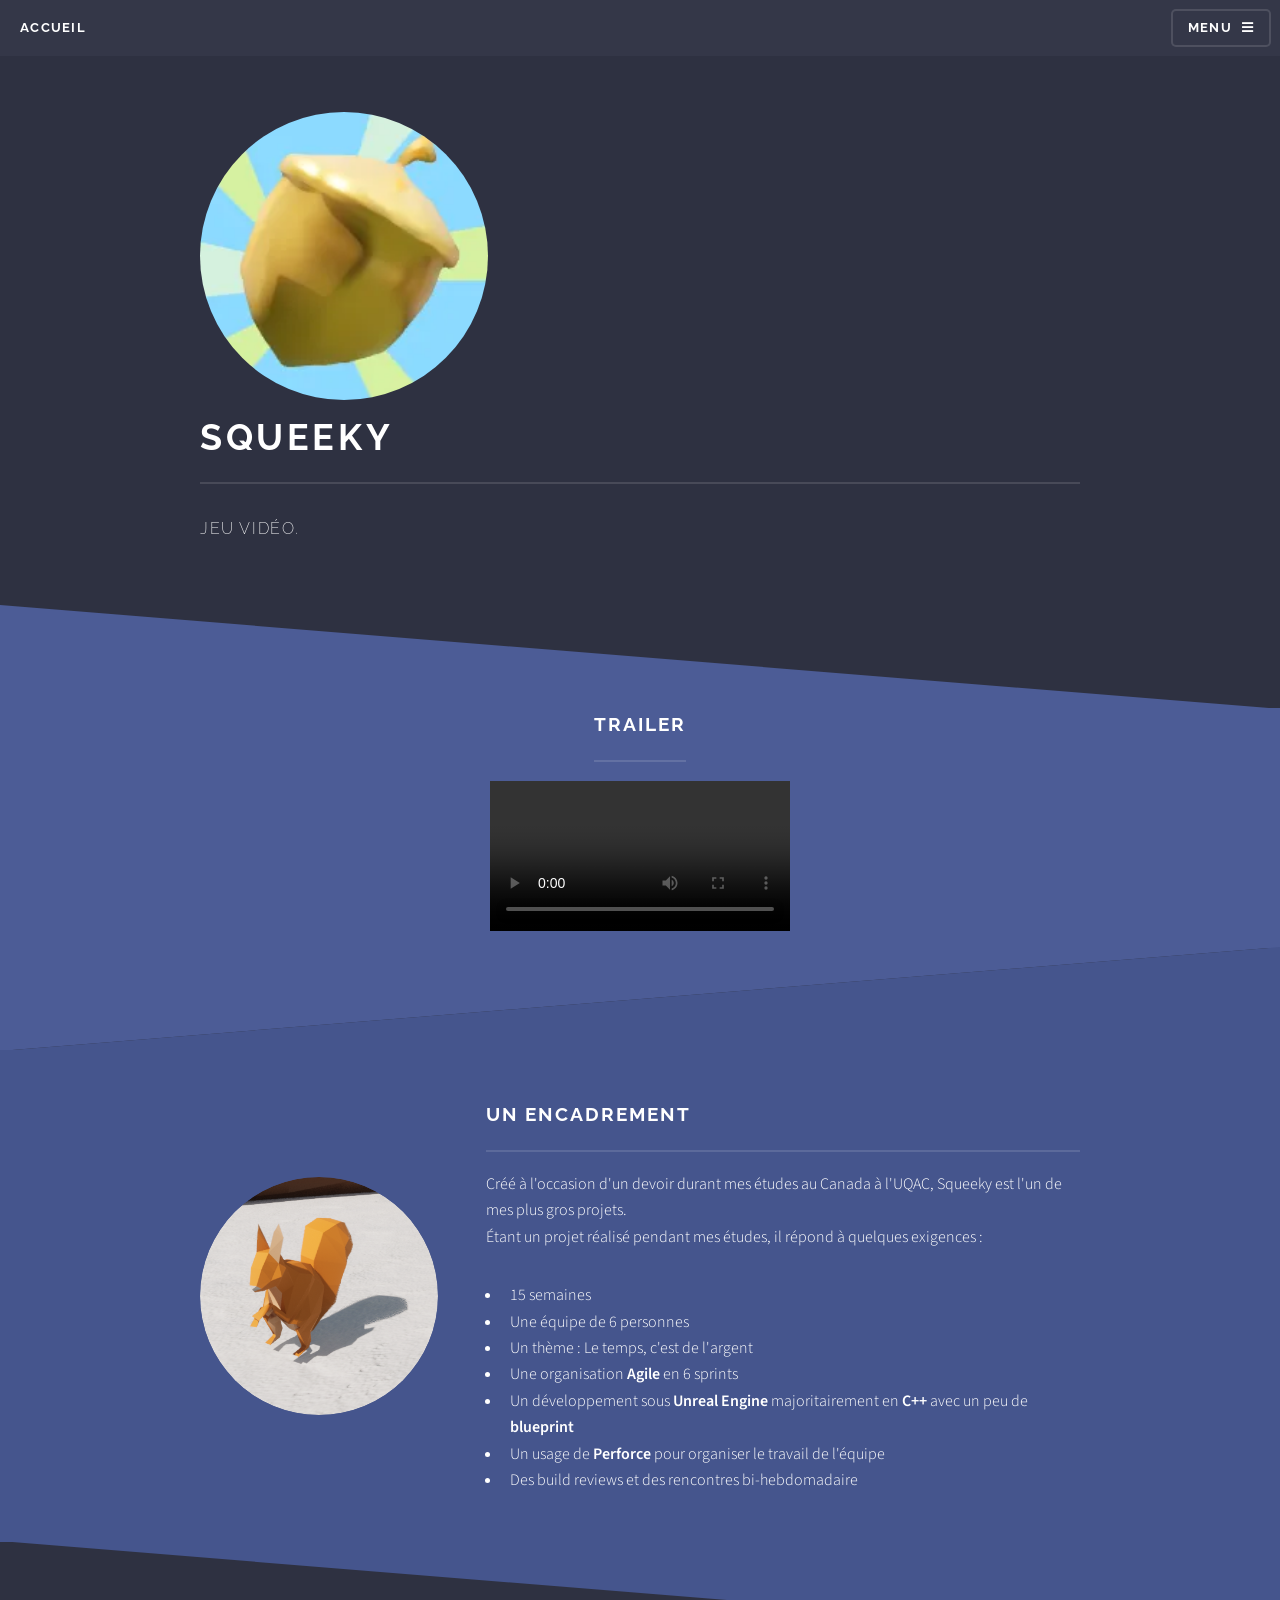
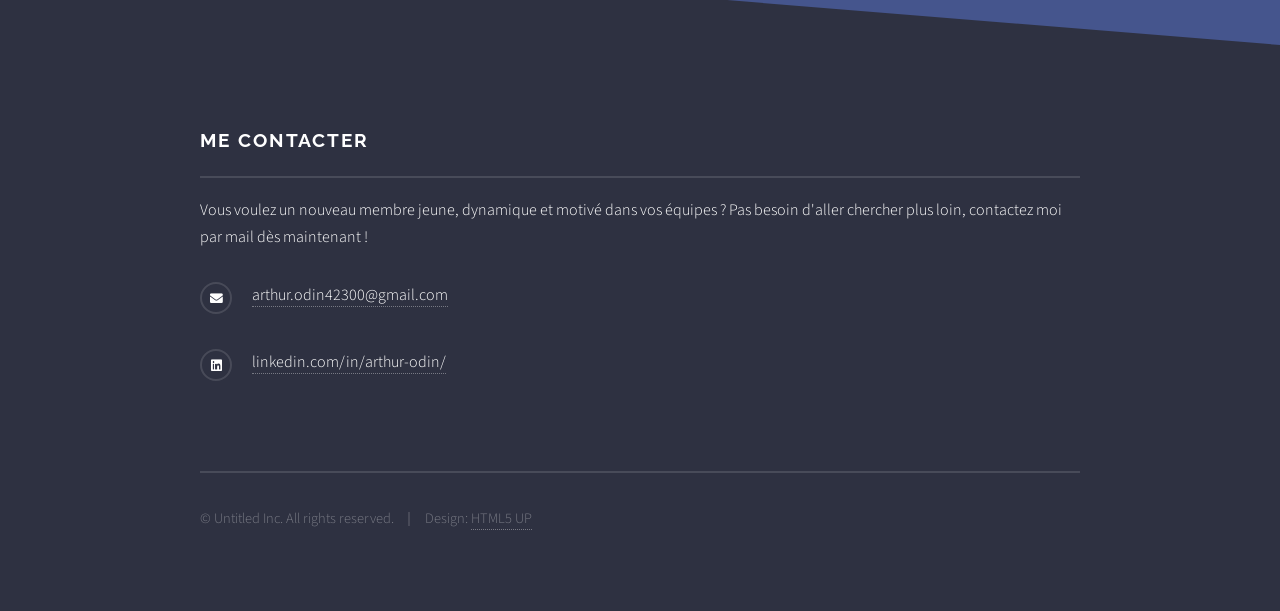
==== app/squeeky.html @ 8e223ec7 "Base commit Base commit with possible quick fix commit comming to fix link and/or images" ====
<!DOCTYPE HTML>
<!--
	Solid State by HTML5 UP
	html5up.net | @ajlkn
	Free for personal and commercial use under the CCA 3.0 license (html5up.net/license)
-->
<html>
	<head>
		<title>Squeeky</title>
		<meta charset="utf-8" />
		<meta name="viewport" content="width=device-width, initial-scale=1, user-scalable=no" />
		<link rel="stylesheet" href="../assets/css/main.css" />
		<noscript><link rel="stylesheet" href="../assets/css/noscript.css" /></noscript>
	</head>
	<body class="is-preload">

		<!-- Page Wrapper -->
			<div id="page-wrapper">

				<!-- Header -->
					<header id="header">
						<h1><a href="../index.html">Accueil</a></h1>
						<nav>
							<a href="#menu">Menu</a>
						</nav>
					</header>

				<!-- Menu -->
					<nav id="menu">
						<div class="inner">
							<h2>Menu</h2>
							<ul class="links">
								<li><a href="../index.html">Accueil</a></li>
								<li><a href="demande.html">Gestion DB</a></li>
								<li><a href="fractions.html">Fractions</a></li>
								<li><a href="wannaCry.html">Wanna Cry</a></li>
								<li><a href="develter.html">Develter innovation</a></li>
							</ul>
							<a href="#" class="close">Close</a>
						</div>
					</nav>

				<!-- Banner -->
					<section id="banner">
						<div class="inner">
							<a class="image"><img src="../images/SqueekyAcorn.webp" alt="" class="image round"/></a>
							<h2>Squeeky</h2>
							<p>Jeu vidéo.

							</p>
						</div>
					</section>

				<!-- Wrapper -->
					<section id="wrapper">

						<!-- One -->
							<section id="one" class="wrapper spotlight style1 alt">
								<div style="display: flex; justify-content: center; align-items: center;">
									<h2 class="major">Trailer</h2>
								</div>
								<div style="display: flex; justify-content: center; align-items: center; padding-bottom: 1em">
									<video controls style="max-width: 1920px; padding: 0 10%">
										<source src="../images/trailerSqueeky.mp4" type="video/mp4" />
									</video>
								</div>
							</section>

						<!-- Two -->
							<section id="two" class="wrapper spotlight style2">
								<div class="inner">
									<a class="image"><img src="../images/Squeeky.png" alt="" /></a>
									<div class="content">
										<h2 class="major">Un encadrement</h2>
										<p>Créé à l'occasion d'un devoir durant mes études au Canada à l'UQAC, Squeeky est l'un de mes plus gros projets.<br/>
										Étant un projet réalisé pendant mes études, il répond à quelques exigences :</p>
										<ul>
											<li>15 semaines</li>
											<li>Une équipe de 6 personnes</li>
											<li>Un thème : Le temps, c'est de l'argent</li>
											<li>Une organisation <b>Agile</b> en 6 sprints</li>
											<li>Un développement sous <b>Unreal Engine</b> majoritairement en <b>C++</b> avec un peu de <b>blueprint</b></li>
											<li>Un usage de <b>Perforce</b> pour organiser le travail de l'équipe</li>
											<li>Des build reviews et des rencontres bi-hebdomadaire</li>
										</ul>
										<!--<a href="#" class="special">En savoir plus</a>-->
									</div>
								</div>
							</section>
					</section>

				<!-- Footer -->
					<section id="footer">
						<div class="inner">
							<h2 class="major">Me contacter</h2>
							<p>Vous voulez un nouveau membre jeune, dynamique et motivé dans vos équipes ? Pas besoin d'aller chercher plus loin, contactez moi par mail dès maintenant !</p>
							<ul class="contact">
								<li class="icon solid fa-envelope"><a href="mailto:arthur.odin42300@gmail.com">arthur.odin42300@gmail.com</a></li>
								<li class="icon brands fa-linkedin"><a href="https://www.linkedin.com/in/arthur-odin/">linkedin.com/in/arthur-odin/</a></li>
							</ul>
							<ul class="copyright">
								<li>&copy; Untitled Inc. All rights reserved.</li><li>Design: <a href="http://html5up.net">HTML5 UP</a></li>
							</ul>
						</div>
					</section>
			</div>

		<!-- Scripts -->
			<script src="../assets/js/jquery.min.js"></script>
			<script src="../assets/js/jquery.scrollex.min.js"></script>
			<script src="../assets/js/browser.min.js"></script>
			<script src="../assets/js/breakpoints.min.js"></script>
			<script src="../assets/js/util.js"></script>
			<script src="../assets/js/main.js"></script>

	</body>
</html>
---- assets/css/main.css ----
@import url(fontawesome-all.min.css);
@import url("https://fonts.googleapis.com/css?family=Raleway:200,700|Source+Sans+Pro:300,600,300italic,600italic");

/*
	Solid State by HTML5 UP
	html5up.net | @ajlkn
	Free for personal and commercial use under the CCA 3.0 license (html5up.net/license)
*/

html, body, div, span, applet, object,
iframe, h1, h2, h3, h4, h5, h6, p, blockquote,
pre, a, abbr, acronym, address, big, cite,
code, del, dfn, em, img, ins, kbd, q, s, samp,
small, strike, strong, sub, sup, tt, var, b,
u, i, center, dl, dt, dd, ol, ul, li, fieldset,
form, label, legend, table, caption, tbody,
tfoot, thead, tr, th, td, article, aside,
canvas, details, embed, figure, figcaption,
footer, header, hgroup, menu, nav, output, ruby,
section, summary, time, mark, audio, video {
	margin: 0;
	padding: 0;
	border: 0;
	font-size: 100%;
	font: inherit;
	vertical-align: baseline;}

article, aside, details, figcaption, figure,
footer, header, hgroup, menu, nav, section {
	display: block;}

body {
	line-height: 1;
}

ol, ul {
	list-style: none;
}

blockquote, q {
	quotes: none;
}

	blockquote:before, blockquote:after, q:before, q:after {
		content: '';
		content: none;
	}

table {
	border-collapse: collapse;
	border-spacing: 0;
}

body {
	-webkit-text-size-adjust: none;
}

mark {
	background-color: transparent;
	color: inherit;
}

input::-moz-focus-inner {
	border: 0;
	padding: 0;
}

input, select, textarea {
	-moz-appearance: none;
	-webkit-appearance: none;
	-ms-appearance: none;
	appearance: none;
}

/* Basic */

	@-ms-viewport {
		width: device-width;
	}

	body {
		-ms-overflow-style: scrollbar;
	}

	@media screen and (max-width: 480px) {

		html, body {
			min-width: 320px;
		}

	}

	html {
		box-sizing: border-box;
	}

	*, *:before, *:after {
		box-sizing: inherit;
	}

	body {
		background-color: #2e3141;
		background-image: linear-gradient(to top, rgba(46, 49, 65, 0.8), rgba(46, 49, 65, 0.8)), url("../../images/bg.jpg");
		background-size: auto,
 cover;
		background-attachment: fixed,
 fixed;
		background-position: center,
 center;
	}

		body.is-preload *, body.is-preload *:before, body.is-preload *:after {
			-moz-animation: none !important;
			-webkit-animation: none !important;
			-ms-animation: none !important;
			animation: none !important;
			-moz-transition: none !important;
			-webkit-transition: none !important;
			-ms-transition: none !important;
			transition: none !important;
		}

/* Type */

	body, input, select, textarea {
		color: #ffffff;
		font-family: "Source Sans Pro", Helvetica, sans-serif;
		font-size: 16.5pt;
		font-weight: 300;
		line-height: 1.65;
	}

		@media screen and (max-width: 1680px) {

			body, input, select, textarea {
				font-size: 13pt;
			}

		}

		@media screen and (max-width: 1280px) {

			body, input, select, textarea {
				font-size: 12pt;
			}

		}

		@media screen and (max-width: 980px) {

			body, input, select, textarea {
				font-size: 12pt;
			}

		}

		@media screen and (max-width: 736px) {

			body, input, select, textarea {
				font-size: 12pt;
			}

		}

		@media screen and (max-width: 480px) {

			body, input, select, textarea {
				font-size: 12pt;
			}

		}

	a {
		-moz-transition: color 0.2s ease-in-out, border-bottom-color 0.2s ease-in-out;
		-webkit-transition: color 0.2s ease-in-out, border-bottom-color 0.2s ease-in-out;
		-ms-transition: color 0.2s ease-in-out, border-bottom-color 0.2s ease-in-out;
		transition: color 0.2s ease-in-out, border-bottom-color 0.2s ease-in-out;
		border-bottom: dotted 1px rgba(255, 255, 255, 0.35);
		color: #ffffff;
		text-decoration: none;
	}

		a:hover {
			border-bottom-color: transparent;
			color: #ffffff !important;
		}

		a.special:not(.button) {
			text-decoration: none;
			border-bottom: 0;
			display: block;
			font-family: Raleway, Helvetica, sans-serif;
			font-size: 0.8em;
			font-weight: 700;
			letter-spacing: 0.1em;
			margin: 0 0 2em 0;
			text-transform: uppercase;
		}

			a.special:not(.button):before {
				-moz-osx-font-smoothing: grayscale;
				-webkit-font-smoothing: antialiased;
				display: inline-block;
				font-style: normal;
				font-variant: normal;
				text-rendering: auto;
				line-height: 1;
				text-transform: none !important;
				font-family: 'Font Awesome 5 Free';
				font-weight: 900;
			}

			a.special:not(.button):before {
				-moz-transition: background-color 0.2s ease-in-out;
				-webkit-transition: background-color 0.2s ease-in-out;
				-ms-transition: background-color 0.2s ease-in-out;
				transition: background-color 0.2s ease-in-out;
				border-radius: 100%;
				border: solid 2px rgba(255, 255, 255, 0.125);
				content: '\f105';
				display: inline-block;
				font-size: 1.25em;
				height: 2em;
				line-height: 1.75em;
				margin-right: 0.85em;
				text-align: center;
				text-indent: 0.15em;
				vertical-align: middle;
				width: 2em;
			}

			a.special:not(.button):hover:before {
				background-color: rgba(255, 255, 255, 0.025);
			}

			a.special:not(.button):active:before {
				background-color: rgba(255, 255, 255, 0.075);
			}

	strong, b {
		color: #ffffff;
		font-weight: 600;
	}

	em, i {
		font-style: italic;
	}

	p {
		margin: 0 0 2em 0;
	}

	h1, h2, h3, h4, h5, h6 {
		color: #ffffff;
		font-family: Raleway, Helvetica, sans-serif;
		font-weight: 700;
		letter-spacing: 0.1em;
		margin: 0 0 1em 0;
		text-transform: uppercase;
	}

		h1 a, h2 a, h3 a, h4 a, h5 a, h6 a {
			color: inherit;
			text-decoration: none;
			border-bottom: 0;
		}

		h1 span, h2 span, h3 span, h4 span, h5 span, h6 span {
			font-weight: 200;
		}

		h1.major, h2.major, h3.major, h4.major, h5.major, h6.major {
			padding-bottom: 1em;
			border-bottom: solid 2px rgba(255, 255, 255, 0.125);
		}

	h2 {
		font-size: 1.2em;
	}

	h3 {
		font-size: 0.9em;
	}

	h4 {
		font-size: 0.7em;
	}

	h5 {
		font-size: 0.7em;
	}

	h6 {
		font-size: 0.7em;
	}

	@media screen and (max-width: 736px) {

		h2 {
			font-size: 1em;
		}

		h3 {
			font-size: 0.8em;
		}

	}

	sub {
		font-size: 0.8em;
		position: relative;
		top: 0.5em;
	}

	sup {
		font-size: 0.8em;
		position: relative;
		top: -0.5em;
	}

	blockquote {
		border-left: solid 4px rgba(255, 255, 255, 0.125);
		font-style: italic;
		margin: 0 0 2em 0;
		padding: 0.5em 0 0.5em 2em;
	}

	code {
		background: rgba(255, 255, 255, 0.025);
		border-radius: 5px;
		border: solid 2px rgba(255, 255, 255, 0.125);
		font-family: "Courier New", monospace;
		font-size: 0.9em;
		margin: 0 0.25em;
		padding: 0.25em 0.65em;
	}

	pre {
		-webkit-overflow-scrolling: touch;
		font-family: "Courier New", monospace;
		font-size: 0.9em;
		margin: 0 0 2em 0;
	}

		pre code {
			display: block;
			line-height: 1.75em;
			padding: 1em 1.5em;
			overflow-x: auto;
		}

	hr {
		border: 0;
		border-bottom: solid 2px rgba(255, 255, 255, 0.125);
		margin: 2.5em 0;
	}

		hr.major {
			margin: 4em 0;
		}

	.align-left {
		text-align: left;
	}

	.align-center {
		text-align: center;
	}

	.align-right {
		text-align: right;
	}

/* Row */

	.row {
		display: flex;
		flex-wrap: wrap;
		box-sizing: border-box;
		align-items: stretch;
	}

		.row > * {
			box-sizing: border-box;
		}

		.row.gtr-uniform > * > :last-child {
			margin-bottom: 0;
		}

		.row.aln-left {
			justify-content: flex-start;
		}

		.row.aln-center {
			justify-content: center;
		}

		.row.aln-right {
			justify-content: flex-end;
		}

		.row.aln-top {
			align-items: flex-start;
		}

		.row.aln-middle {
			align-items: center;
		}

		.row.aln-bottom {
			align-items: flex-end;
		}

		.row > .imp {
			order: -1;
		}

		.row > .col-1 {
			width: 8.33333%;
		}

		.row > .off-1 {
			margin-left: 8.33333%;
		}

		.row > .col-2 {
			width: 16.66667%;
		}

		.row > .off-2 {
			margin-left: 16.66667%;
		}

		.row > .col-3 {
			width: 25%;
		}

		.row > .off-3 {
			margin-left: 25%;
		}

		.row > .col-4 {
			width: 33.33333%;
		}

		.row > .off-4 {
			margin-left: 33.33333%;
		}

		.row > .col-5 {
			width: 41.66667%;
		}

		.row > .off-5 {
			margin-left: 41.66667%;
		}

		.row > .col-6 {
			width: 50%;
		}

		.row > .off-6 {
			margin-left: 50%;
		}

		.row > .col-7 {
			width: 58.33333%;
		}

		.row > .off-7 {
			margin-left: 58.33333%;
		}

		.row > .col-8 {
			width: 66.66667%;
		}

		.row > .off-8 {
			margin-left: 66.66667%;
		}

		.row > .col-9 {
			width: 75%;
		}

		.row > .off-9 {
			margin-left: 75%;
		}

		.row > .col-10 {
			width: 83.33333%;
		}

		.row > .off-10 {
			margin-left: 83.33333%;
		}

		.row > .col-11 {
			width: 91.66667%;
		}

		.row > .off-11 {
			margin-left: 91.66667%;
		}

		.row > .col-12 {
			width: 100%;
		}

		.row > .off-12 {
			margin-left: 100%;
		}

		.row.gtr-0 {
			margin-top: 0;
			margin-left: 0em;
		}

			.row.gtr-0 > * {
				padding: 0 0 0 0em;
			}

			.row.gtr-0.gtr-uniform {
				margin-top: 0em;
			}

				.row.gtr-0.gtr-uniform > * {
					padding-top: 0em;
				}

		.row.gtr-25 {
			margin-top: 0;
			margin-left: -0.4375em;
		}

			.row.gtr-25 > * {
				padding: 0 0 0 0.4375em;
			}

			.row.gtr-25.gtr-uniform {
				margin-top: -0.4375em;
			}

				.row.gtr-25.gtr-uniform > * {
					padding-top: 0.4375em;
				}

		.row.gtr-50 {
			margin-top: 0;
			margin-left: -0.875em;
		}

			.row.gtr-50 > * {
				padding: 0 0 0 0.875em;
			}

			.row.gtr-50.gtr-uniform {
				margin-top: -0.875em;
			}

				.row.gtr-50.gtr-uniform > * {
					padding-top: 0.875em;
				}

		.row {
			margin-top: 0;
			margin-left: -1.75em;
		}

			.row > * {
				padding: 0 0 0 1.75em;
			}

			.row.gtr-uniform {
				margin-top: -1.75em;
			}

				.row.gtr-uniform > * {
					padding-top: 1.75em;
				}

		.row.gtr-150 {
			margin-top: 0;
			margin-left: -2.625em;
		}

			.row.gtr-150 > * {
				padding: 0 0 0 2.625em;
			}

			.row.gtr-150.gtr-uniform {
				margin-top: -2.625em;
			}

				.row.gtr-150.gtr-uniform > * {
					padding-top: 2.625em;
				}

		.row.gtr-200 {
			margin-top: 0;
			margin-left: -3.5em;
		}

			.row.gtr-200 > * {
				padding: 0 0 0 3.5em;
			}

			.row.gtr-200.gtr-uniform {
				margin-top: -3.5em;
			}

				.row.gtr-200.gtr-uniform > * {
					padding-top: 3.5em;
				}

		@media screen and (max-width: 1680px) {

			.row {
				display: flex;
				flex-wrap: wrap;
				box-sizing: border-box;
				align-items: stretch;
			}

				.row > * {
					box-sizing: border-box;
				}

				.row.gtr-uniform > * > :last-child {
					margin-bottom: 0;
				}

				.row.aln-left {
					justify-content: flex-start;
				}

				.row.aln-center {
					justify-content: center;
				}

				.row.aln-right {
					justify-content: flex-end;
				}

				.row.aln-top {
					align-items: flex-start;
				}

				.row.aln-middle {
					align-items: center;
				}

				.row.aln-bottom {
					align-items: flex-end;
				}

				.row > .imp-xlarge {
					order: -1;
				}

				.row > .col-1-xlarge {
					width: 8.33333%;
				}

				.row > .off-1-xlarge {
					margin-left: 8.33333%;
				}

				.row > .col-2-xlarge {
					width: 16.66667%;
				}

				.row > .off-2-xlarge {
					margin-left: 16.66667%;
				}

				.row > .col-3-xlarge {
					width: 25%;
				}

				.row > .off-3-xlarge {
					margin-left: 25%;
				}

				.row > .col-4-xlarge {
					width: 33.33333%;
				}

				.row > .off-4-xlarge {
					margin-left: 33.33333%;
				}

				.row > .col-5-xlarge {
					width: 41.66667%;
				}

				.row > .off-5-xlarge {
					margin-left: 41.66667%;
				}

				.row > .col-6-xlarge {
					width: 50%;
				}

				.row > .off-6-xlarge {
					margin-left: 50%;
				}

				.row > .col-7-xlarge {
					width: 58.33333%;
				}

				.row > .off-7-xlarge {
					margin-left: 58.33333%;
				}

				.row > .col-8-xlarge {
					width: 66.66667%;
				}

				.row > .off-8-xlarge {
					margin-left: 66.66667%;
				}

				.row > .col-9-xlarge {
					width: 75%;
				}

				.row > .off-9-xlarge {
					margin-left: 75%;
				}

				.row > .col-10-xlarge {
					width: 83.33333%;
				}

				.row > .off-10-xlarge {
					margin-left: 83.33333%;
				}

				.row > .col-11-xlarge {
					width: 91.66667%;
				}

				.row > .off-11-xlarge {
					margin-left: 91.66667%;
				}

				.row > .col-12-xlarge {
					width: 100%;
				}

				.row > .off-12-xlarge {
					margin-left: 100%;
				}

				.row.gtr-0 {
					margin-top: 0;
					margin-left: 0em;
				}

					.row.gtr-0 > * {
						padding: 0 0 0 0em;
					}

					.row.gtr-0.gtr-uniform {
						margin-top: 0em;
					}

						.row.gtr-0.gtr-uniform > * {
							padding-top: 0em;
						}

				.row.gtr-25 {
					margin-top: 0;
					margin-left: -0.4375em;
				}

					.row.gtr-25 > * {
						padding: 0 0 0 0.4375em;
					}

					.row.gtr-25.gtr-uniform {
						margin-top: -0.4375em;
					}

						.row.gtr-25.gtr-uniform > * {
							padding-top: 0.4375em;
						}

				.row.gtr-50 {
					margin-top: 0;
					margin-left: -0.875em;
				}

					.row.gtr-50 > * {
						padding: 0 0 0 0.875em;
					}

					.row.gtr-50.gtr-uniform {
						margin-top: -0.875em;
					}

						.row.gtr-50.gtr-uniform > * {
							padding-top: 0.875em;
						}

				.row {
					margin-top: 0;
					margin-left: -1.75em;
				}

					.row > * {
						padding: 0 0 0 1.75em;
					}

					.row.gtr-uniform {
						margin-top: -1.75em;
					}

						.row.gtr-uniform > * {
							padding-top: 1.75em;
						}

				.row.gtr-150 {
					margin-top: 0;
					margin-left: -2.625em;
				}

					.row.gtr-150 > * {
						padding: 0 0 0 2.625em;
					}

					.row.gtr-150.gtr-uniform {
						margin-top: -2.625em;
					}

						.row.gtr-150.gtr-uniform > * {
							padding-top: 2.625em;
						}

				.row.gtr-200 {
					margin-top: 0;
					margin-left: -3.5em;
				}

					.row.gtr-200 > * {
						padding: 0 0 0 3.5em;
					}

					.row.gtr-200.gtr-uniform {
						margin-top: -3.5em;
					}

						.row.gtr-200.gtr-uniform > * {
							padding-top: 3.5em;
						}

		}

		@media screen and (max-width: 1280px) {

			.row {
				display: flex;
				flex-wrap: wrap;
				box-sizing: border-box;
				align-items: stretch;
			}

				.row > * {
					box-sizing: border-box;
				}

				.row.gtr-uniform > * > :last-child {
					margin-bottom: 0;
				}

				.row.aln-left {
					justify-content: flex-start;
				}

				.row.aln-center {
					justify-content: center;
				}

				.row.aln-right {
					justify-content: flex-end;
				}

				.row.aln-top {
					align-items: flex-start;
				}

				.row.aln-middle {
					align-items: center;
				}

				.row.aln-bottom {
					align-items: flex-end;
				}

				.row > .imp-large {
					order: -1;
				}

				.row > .col-1-large {
					width: 8.33333%;
				}

				.row > .off-1-large {
					margin-left: 8.33333%;
				}

				.row > .col-2-large {
					width: 16.66667%;
				}

				.row > .off-2-large {
					margin-left: 16.66667%;
				}

				.row > .col-3-large {
					width: 25%;
				}

				.row > .off-3-large {
					margin-left: 25%;
				}

				.row > .col-4-large {
					width: 33.33333%;
				}

				.row > .off-4-large {
					margin-left: 33.33333%;
				}

				.row > .col-5-large {
					width: 41.66667%;
				}

				.row > .off-5-large {
					margin-left: 41.66667%;
				}

				.row > .col-6-large {
					width: 50%;
				}

				.row > .off-6-large {
					margin-left: 50%;
				}

				.row > .col-7-large {
					width: 58.33333%;
				}

				.row > .off-7-large {
					margin-left: 58.33333%;
				}

				.row > .col-8-large {
					width: 66.66667%;
				}

				.row > .off-8-large {
					margin-left: 66.66667%;
				}

				.row > .col-9-large {
					width: 75%;
				}

				.row > .off-9-large {
					margin-left: 75%;
				}

				.row > .col-10-large {
					width: 83.33333%;
				}

				.row > .off-10-large {
					margin-left: 83.33333%;
				}

				.row > .col-11-large {
					width: 91.66667%;
				}

				.row > .off-11-large {
					margin-left: 91.66667%;
				}

				.row > .col-12-large {
					width: 100%;
				}

				.row > .off-12-large {
					margin-left: 100%;
				}

				.row.gtr-0 {
					margin-top: 0;
					margin-left: 0em;
				}

					.row.gtr-0 > * {
						padding: 0 0 0 0em;
					}

					.row.gtr-0.gtr-uniform {
						margin-top: 0em;
					}

						.row.gtr-0.gtr-uniform > * {
							padding-top: 0em;
						}

				.row.gtr-25 {
					margin-top: 0;
					margin-left: -0.4375em;
				}

					.row.gtr-25 > * {
						padding: 0 0 0 0.4375em;
					}

					.row.gtr-25.gtr-uniform {
						margin-top: -0.4375em;
					}

						.row.gtr-25.gtr-uniform > * {
							padding-top: 0.4375em;
						}

				.row.gtr-50 {
					margin-top: 0;
					margin-left: -0.875em;
				}

					.row.gtr-50 > * {
						padding: 0 0 0 0.875em;
					}

					.row.gtr-50.gtr-uniform {
						margin-top: -0.875em;
					}

						.row.gtr-50.gtr-uniform > * {
							padding-top: 0.875em;
						}

				.row {
					margin-top: 0;
					margin-left: -1.75em;
				}

					.row > * {
						padding: 0 0 0 1.75em;
					}

					.row.gtr-uniform {
						margin-top: -1.75em;
					}

						.row.gtr-uniform > * {
							padding-top: 1.75em;
						}

				.row.gtr-150 {
					margin-top: 0;
					margin-left: -2.625em;
				}

					.row.gtr-150 > * {
						padding: 0 0 0 2.625em;
					}

					.row.gtr-150.gtr-uniform {
						margin-top: -2.625em;
					}

						.row.gtr-150.gtr-uniform > * {
							padding-top: 2.625em;
						}

				.row.gtr-200 {
					margin-top: 0;
					margin-left: -3.5em;
				}

					.row.gtr-200 > * {
						padding: 0 0 0 3.5em;
					}

					.row.gtr-200.gtr-uniform {
						margin-top: -3.5em;
					}

						.row.gtr-200.gtr-uniform > * {
							padding-top: 3.5em;
						}

		}

		@media screen and (max-width: 980px) {

			.row {
				display: flex;
				flex-wrap: wrap;
				box-sizing: border-box;
				align-items: stretch;
			}

				.row > * {
					box-sizing: border-box;
				}

				.row.gtr-uniform > * > :last-child {
					margin-bottom: 0;
				}

				.row.aln-left {
					justify-content: flex-start;
				}

				.row.aln-center {
					justify-content: center;
				}

				.row.aln-right {
					justify-content: flex-end;
				}

				.row.aln-top {
					align-items: flex-start;
				}

				.row.aln-middle {
					align-items: center;
				}

				.row.aln-bottom {
					align-items: flex-end;
				}

				.row > .imp-medium {
					order: -1;
				}

				.row > .col-1-medium {
					width: 8.33333%;
				}

				.row > .off-1-medium {
					margin-left: 8.33333%;
				}

				.row > .col-2-medium {
					width: 16.66667%;
				}

				.row > .off-2-medium {
					margin-left: 16.66667%;
				}

				.row > .col-3-medium {
					width: 25%;
				}

				.row > .off-3-medium {
					margin-left: 25%;
				}

				.row > .col-4-medium {
					width: 33.33333%;
				}

				.row > .off-4-medium {
					margin-left: 33.33333%;
				}

				.row > .col-5-medium {
					width: 41.66667%;
				}

				.row > .off-5-medium {
					margin-left: 41.66667%;
				}

				.row > .col-6-medium {
					width: 50%;
				}

				.row > .off-6-medium {
					margin-left: 50%;
				}

				.row > .col-7-medium {
					width: 58.33333%;
				}

				.row > .off-7-medium {
					margin-left: 58.33333%;
				}

				.row > .col-8-medium {
					width: 66.66667%;
				}

				.row > .off-8-medium {
					margin-left: 66.66667%;
				}

				.row > .col-9-medium {
					width: 75%;
				}

				.row > .off-9-medium {
					margin-left: 75%;
				}

				.row > .col-10-medium {
					width: 83.33333%;
				}

				.row > .off-10-medium {
					margin-left: 83.33333%;
				}

				.row > .col-11-medium {
					width: 91.66667%;
				}

				.row > .off-11-medium {
					margin-left: 91.66667%;
				}

				.row > .col-12-medium {
					width: 100%;
				}

				.row > .off-12-medium {
					margin-left: 100%;
				}

				.row.gtr-0 {
					margin-top: 0;
					margin-left: 0em;
				}

					.row.gtr-0 > * {
						padding: 0 0 0 0em;
					}

					.row.gtr-0.gtr-uniform {
						margin-top: 0em;
					}

						.row.gtr-0.gtr-uniform > * {
							padding-top: 0em;
						}

				.row.gtr-25 {
					margin-top: 0;
					margin-left: -0.4375em;
				}

					.row.gtr-25 > * {
						padding: 0 0 0 0.4375em;
					}

					.row.gtr-25.gtr-uniform {
						margin-top: -0.4375em;
					}

						.row.gtr-25.gtr-uniform > * {
							padding-top: 0.4375em;
						}

				.row.gtr-50 {
					margin-top: 0;
					margin-left: -0.875em;
				}

					.row.gtr-50 > * {
						padding: 0 0 0 0.875em;
					}

					.row.gtr-50.gtr-uniform {
						margin-top: -0.875em;
					}

						.row.gtr-50.gtr-uniform > * {
							padding-top: 0.875em;
						}

				.row {
					margin-top: 0;
					margin-left: -1.75em;
				}

					.row > * {
						padding: 0 0 0 1.75em;
					}

					.row.gtr-uniform {
						margin-top: -1.75em;
					}

						.row.gtr-uniform > * {
							padding-top: 1.75em;
						}

				.row.gtr-150 {
					margin-top: 0;
					margin-left: -2.625em;
				}

					.row.gtr-150 > * {
						padding: 0 0 0 2.625em;
					}

					.row.gtr-150.gtr-uniform {
						margin-top: -2.625em;
					}

						.row.gtr-150.gtr-uniform > * {
							padding-top: 2.625em;
						}

				.row.gtr-200 {
					margin-top: 0;
					margin-left: -3.5em;
				}

					.row.gtr-200 > * {
						padding: 0 0 0 3.5em;
					}

					.row.gtr-200.gtr-uniform {
						margin-top: -3.5em;
					}

						.row.gtr-200.gtr-uniform > * {
							padding-top: 3.5em;
						}

		}

		@media screen and (max-width: 736px) {

			.row {
				display: flex;
				flex-wrap: wrap;
				box-sizing: border-box;
				align-items: stretch;
			}

				.row > * {
					box-sizing: border-box;
				}

				.row.gtr-uniform > * > :last-child {
					margin-bottom: 0;
				}

				.row.aln-left {
					justify-content: flex-start;
				}

				.row.aln-center {
					justify-content: center;
				}

				.row.aln-right {
					justify-content: flex-end;
				}

				.row.aln-top {
					align-items: flex-start;
				}

				.row.aln-middle {
					align-items: center;
				}

				.row.aln-bottom {
					align-items: flex-end;
				}

				.row > .imp-small {
					order: -1;
				}

				.row > .col-1-small {
					width: 8.33333%;
				}

				.row > .off-1-small {
					margin-left: 8.33333%;
				}

				.row > .col-2-small {
					width: 16.66667%;
				}

				.row > .off-2-small {
					margin-left: 16.66667%;
				}

				.row > .col-3-small {
					width: 25%;
				}

				.row > .off-3-small {
					margin-left: 25%;
				}

				.row > .col-4-small {
					width: 33.33333%;
				}

				.row > .off-4-small {
					margin-left: 33.33333%;
				}

				.row > .col-5-small {
					width: 41.66667%;
				}

				.row > .off-5-small {
					margin-left: 41.66667%;
				}

				.row > .col-6-small {
					width: 50%;
				}

				.row > .off-6-small {
					margin-left: 50%;
				}

				.row > .col-7-small {
					width: 58.33333%;
				}

				.row > .off-7-small {
					margin-left: 58.33333%;
				}

				.row > .col-8-small {
					width: 66.66667%;
				}

				.row > .off-8-small {
					margin-left: 66.66667%;
				}

				.row > .col-9-small {
					width: 75%;
				}

				.row > .off-9-small {
					margin-left: 75%;
				}

				.row > .col-10-small {
					width: 83.33333%;
				}

				.row > .off-10-small {
					margin-left: 83.33333%;
				}

				.row > .col-11-small {
					width: 91.66667%;
				}

				.row > .off-11-small {
					margin-left: 91.66667%;
				}

				.row > .col-12-small {
					width: 100%;
				}

				.row > .off-12-small {
					margin-left: 100%;
				}

				.row.gtr-0 {
					margin-top: 0;
					margin-left: 0em;
				}

					.row.gtr-0 > * {
						padding: 0 0 0 0em;
					}

					.row.gtr-0.gtr-uniform {
						margin-top: 0em;
					}

						.row.gtr-0.gtr-uniform > * {
							padding-top: 0em;
						}

				.row.gtr-25 {
					margin-top: 0;
					margin-left: -0.3125em;
				}

					.row.gtr-25 > * {
						padding: 0 0 0 0.3125em;
					}

					.row.gtr-25.gtr-uniform {
						margin-top: -0.3125em;
					}

						.row.gtr-25.gtr-uniform > * {
							padding-top: 0.3125em;
						}

				.row.gtr-50 {
					margin-top: 0;
					margin-left: -0.625em;
				}

					.row.gtr-50 > * {
						padding: 0 0 0 0.625em;
					}

					.row.gtr-50.gtr-uniform {
						margin-top: -0.625em;
					}

						.row.gtr-50.gtr-uniform > * {
							padding-top: 0.625em;
						}

				.row {
					margin-top: 0;
					margin-left: -1.25em;
				}

					.row > * {
						padding: 0 0 0 1.25em;
					}

					.row.gtr-uniform {
						margin-top: -1.25em;
					}

						.row.gtr-uniform > * {
							padding-top: 1.25em;
						}

				.row.gtr-150 {
					margin-top: 0;
					margin-left: -1.875em;
				}

					.row.gtr-150 > * {
						padding: 0 0 0 1.875em;
					}

					.row.gtr-150.gtr-uniform {
						margin-top: -1.875em;
					}

						.row.gtr-150.gtr-uniform > * {
							padding-top: 1.875em;
						}

				.row.gtr-200 {
					margin-top: 0;
					margin-left: -2.5em;
				}

					.row.gtr-200 > * {
						padding: 0 0 0 2.5em;
					}

					.row.gtr-200.gtr-uniform {
						margin-top: -2.5em;
					}

						.row.gtr-200.gtr-uniform > * {
							padding-top: 2.5em;
						}

		}

		@media screen and (max-width: 480px) {

			.row {
				display: flex;
				flex-wrap: wrap;
				box-sizing: border-box;
				align-items: stretch;
			}

				.row > * {
					box-sizing: border-box;
				}

				.row.gtr-uniform > * > :last-child {
					margin-bottom: 0;
				}

				.row.aln-left {
					justify-content: flex-start;
				}

				.row.aln-center {
					justify-content: center;
				}

				.row.aln-right {
					justify-content: flex-end;
				}

				.row.aln-top {
					align-items: flex-start;
				}

				.row.aln-middle {
					align-items: center;
				}

				.row.aln-bottom {
					align-items: flex-end;
				}

				.row > .imp-xsmall {
					order: -1;
				}

				.row > .col-1-xsmall {
					width: 8.33333%;
				}

				.row > .off-1-xsmall {
					margin-left: 8.33333%;
				}

				.row > .col-2-xsmall {
					width: 16.66667%;
				}

				.row > .off-2-xsmall {
					margin-left: 16.66667%;
				}

				.row > .col-3-xsmall {
					width: 25%;
				}

				.row > .off-3-xsmall {
					margin-left: 25%;
				}

				.row > .col-4-xsmall {
					width: 33.33333%;
				}

				.row > .off-4-xsmall {
					margin-left: 33.33333%;
				}

				.row > .col-5-xsmall {
					width: 41.66667%;
				}

				.row > .off-5-xsmall {
					margin-left: 41.66667%;
				}

				.row > .col-6-xsmall {
					width: 50%;
				}

				.row > .off-6-xsmall {
					margin-left: 50%;
				}

				.row > .col-7-xsmall {
					width: 58.33333%;
				}

				.row > .off-7-xsmall {
					margin-left: 58.33333%;
				}

				.row > .col-8-xsmall {
					width: 66.66667%;
				}

				.row > .off-8-xsmall {
					margin-left: 66.66667%;
				}

				.row > .col-9-xsmall {
					width: 75%;
				}

				.row > .off-9-xsmall {
					margin-left: 75%;
				}

				.row > .col-10-xsmall {
					width: 83.33333%;
				}

				.row > .off-10-xsmall {
					margin-left: 83.33333%;
				}

				.row > .col-11-xsmall {
					width: 91.66667%;
				}

				.row > .off-11-xsmall {
					margin-left: 91.66667%;
				}

				.row > .col-12-xsmall {
					width: 100%;
				}

				.row > .off-12-xsmall {
					margin-left: 100%;
				}

				.row.gtr-0 {
					margin-top: 0;
					margin-left: 0em;
				}

					.row.gtr-0 > * {
						padding: 0 0 0 0em;
					}

					.row.gtr-0.gtr-uniform {
						margin-top: 0em;
					}

						.row.gtr-0.gtr-uniform > * {
							padding-top: 0em;
						}

				.row.gtr-25 {
					margin-top: 0;
					margin-left: -0.3125em;
				}

					.row.gtr-25 > * {
						padding: 0 0 0 0.3125em;
					}

					.row.gtr-25.gtr-uniform {
						margin-top: -0.3125em;
					}

						.row.gtr-25.gtr-uniform > * {
							padding-top: 0.3125em;
						}

				.row.gtr-50 {
					margin-top: 0;
					margin-left: -0.625em;
				}

					.row.gtr-50 > * {
						padding: 0 0 0 0.625em;
					}

					.row.gtr-50.gtr-uniform {
						margin-top: -0.625em;
					}

						.row.gtr-50.gtr-uniform > * {
							padding-top: 0.625em;
						}

				.row {
					margin-top: 0;
					margin-left: -1.25em;
				}

					.row > * {
						padding: 0 0 0 1.25em;
					}

					.row.gtr-uniform {
						margin-top: -1.25em;
					}

						.row.gtr-uniform > * {
							padding-top: 1.25em;
						}

				.row.gtr-150 {
					margin-top: 0;
					margin-left: -1.875em;
				}

					.row.gtr-150 > * {
						padding: 0 0 0 1.875em;
					}

					.row.gtr-150.gtr-uniform {
						margin-top: -1.875em;
					}

						.row.gtr-150.gtr-uniform > * {
							padding-top: 1.875em;
						}

				.row.gtr-200 {
					margin-top: 0;
					margin-left: -2.5em;
				}

					.row.gtr-200 > * {
						padding: 0 0 0 2.5em;
					}

					.row.gtr-200.gtr-uniform {
						margin-top: -2.5em;
					}

						.row.gtr-200.gtr-uniform > * {
							padding-top: 2.5em;
						}

		}

		@media screen and (max-width: 360px) {

			.row {
				display: flex;
				flex-wrap: wrap;
				box-sizing: border-box;
				align-items: stretch;
			}

				.row > * {
					box-sizing: border-box;
				}

				.row.gtr-uniform > * > :last-child {
					margin-bottom: 0;
				}

				.row.aln-left {
					justify-content: flex-start;
				}

				.row.aln-center {
					justify-content: center;
				}

				.row.aln-right {
					justify-content: flex-end;
				}

				.row.aln-top {
					align-items: flex-start;
				}

				.row.aln-middle {
					align-items: center;
				}

				.row.aln-bottom {
					align-items: flex-end;
				}

				.row > .imp-xxsmall {
					order: -1;
				}

				.row > .col-1-xxsmall {
					width: 8.33333%;
				}

				.row > .off-1-xxsmall {
					margin-left: 8.33333%;
				}

				.row > .col-2-xxsmall {
					width: 16.66667%;
				}

				.row > .off-2-xxsmall {
					margin-left: 16.66667%;
				}

				.row > .col-3-xxsmall {
					width: 25%;
				}

				.row > .off-3-xxsmall {
					margin-left: 25%;
				}

				.row > .col-4-xxsmall {
					width: 33.33333%;
				}

				.row > .off-4-xxsmall {
					margin-left: 33.33333%;
				}

				.row > .col-5-xxsmall {
					width: 41.66667%;
				}

				.row > .off-5-xxsmall {
					margin-left: 41.66667%;
				}

				.row > .col-6-xxsmall {
					width: 50%;
				}

				.row > .off-6-xxsmall {
					margin-left: 50%;
				}

				.row > .col-7-xxsmall {
					width: 58.33333%;
				}

				.row > .off-7-xxsmall {
					margin-left: 58.33333%;
				}

				.row > .col-8-xxsmall {
					width: 66.66667%;
				}

				.row > .off-8-xxsmall {
					margin-left: 66.66667%;
				}

				.row > .col-9-xxsmall {
					width: 75%;
				}

				.row > .off-9-xxsmall {
					margin-left: 75%;
				}

				.row > .col-10-xxsmall {
					width: 83.33333%;
				}

				.row > .off-10-xxsmall {
					margin-left: 83.33333%;
				}

				.row > .col-11-xxsmall {
					width: 91.66667%;
				}

				.row > .off-11-xxsmall {
					margin-left: 91.66667%;
				}

				.row > .col-12-xxsmall {
					width: 100%;
				}

				.row > .off-12-xxsmall {
					margin-left: 100%;
				}

				.row.gtr-0 {
					margin-top: 0;
					margin-left: 0em;
				}

					.row.gtr-0 > * {
						padding: 0 0 0 0em;
					}

					.row.gtr-0.gtr-uniform {
						margin-top: 0em;
					}

						.row.gtr-0.gtr-uniform > * {
							padding-top: 0em;
						}

				.row.gtr-25 {
					margin-top: 0;
					margin-left: -0.3125em;
				}

					.row.gtr-25 > * {
						padding: 0 0 0 0.3125em;
					}

					.row.gtr-25.gtr-uniform {
						margin-top: -0.3125em;
					}

						.row.gtr-25.gtr-uniform > * {
							padding-top: 0.3125em;
						}

				.row.gtr-50 {
					margin-top: 0;
					margin-left: -0.625em;
				}

					.row.gtr-50 > * {
						padding: 0 0 0 0.625em;
					}

					.row.gtr-50.gtr-uniform {
						margin-top: -0.625em;
					}

						.row.gtr-50.gtr-uniform > * {
							padding-top: 0.625em;
						}

				.row {
					margin-top: 0;
					margin-left: -1.25em;
				}

					.row > * {
						padding: 0 0 0 1.25em;
					}

					.row.gtr-uniform {
						margin-top: -1.25em;
					}

						.row.gtr-uniform > * {
							padding-top: 1.25em;
						}

				.row.gtr-150 {
					margin-top: 0;
					margin-left: -1.875em;
				}

					.row.gtr-150 > * {
						padding: 0 0 0 1.875em;
					}

					.row.gtr-150.gtr-uniform {
						margin-top: -1.875em;
					}

						.row.gtr-150.gtr-uniform > * {
							padding-top: 1.875em;
						}

				.row.gtr-200 {
					margin-top: 0;
					margin-left: -2.5em;
				}

					.row.gtr-200 > * {
						padding: 0 0 0 2.5em;
					}

					.row.gtr-200.gtr-uniform {
						margin-top: -2.5em;
					}

						.row.gtr-200.gtr-uniform > * {
							padding-top: 2.5em;
						}

		}

/* Section/Article */

	section.special, article.special {
		text-align: center;
	}

/* Form */

	form {
		margin: 0 0 2em 0;
	}

		form > :last-child {
			margin-bottom: 0;
		}

		form > .fields {
			display: -moz-flex;
			display: -webkit-flex;
			display: -ms-flex;
			display: flex;
			-moz-flex-wrap: wrap;
			-webkit-flex-wrap: wrap;
			-ms-flex-wrap: wrap;
			flex-wrap: wrap;
			width: calc(100% + 3em);
			margin: -1.5em 0 2em -1.5em;
		}

			form > .fields > .field {
				-moz-flex-grow: 0;
				-webkit-flex-grow: 0;
				-ms-flex-grow: 0;
				flex-grow: 0;
				-moz-flex-shrink: 0;
				-webkit-flex-shrink: 0;
				-ms-flex-shrink: 0;
				flex-shrink: 0;
				padding: 1.5em 0 0 1.5em;
				width: calc(100% - 1.5em);
			}

				form > .fields > .field.half {
					width: calc(50% - 0.75em);
				}

				form > .fields > .field.third {
					width: calc(100%/3 - 0.5em);
				}

				form > .fields > .field.quarter {
					width: calc(25% - 0.375em);
				}

		@media screen and (max-width: 480px) {

			form > .fields {
				width: calc(100% + 3em);
				margin: -1.5em 0 2em -1.5em;
			}

				form > .fields > .field {
					padding: 1.5em 0 0 1.5em;
					width: calc(100% - 1.5em);
				}

					form > .fields > .field.half {
						width: calc(100% - 1.5em);
					}

					form > .fields > .field.third {
						width: calc(100% - 1.5em);
					}

					form > .fields > .field.quarter {
						width: calc(100% - 1.5em);
					}

		}

	label {
		color: #ffffff;
		display: block;
		font-family: Raleway, Helvetica, sans-serif;
		font-size: 0.8em;
		font-weight: 700;
		letter-spacing: 0.1em;
		margin: 0 0 0.7em 0;
		text-transform: uppercase;
	}

	input[type="text"],
	input[type="password"],
	input[type="email"],
	input[type="tel"],
	select,
	textarea {
		-moz-appearance: none;
		-webkit-appearance: none;
		-ms-appearance: none;
		appearance: none;
		background: rgba(255, 255, 255, 0.025);
		border-radius: 5px;
		border: none;
		border: solid 2px rgba(255, 255, 255, 0.125);
		color: inherit;
		display: block;
		outline: 0;
		padding: 0 1em;
		text-decoration: none;
		width: 100%;
		resize: vertical;
	}

		input[type="text"]:invalid,
		input[type="password"]:invalid,
		input[type="email"]:invalid,
		input[type="tel"]:invalid,
		select:invalid,
		textarea:invalid {
			box-shadow: none;
		}

		input[type="text"]:focus,
		input[type="password"]:focus,
		input[type="email"]:focus,
		input[type="tel"]:focus,
		select:focus,
		textarea:focus {
			border-color: #5b6ba6;
		}

	select {
		background-image: url("data:image/svg+xml;charset=utf8,%3Csvg xmlns='http://www.w3.org/2000/svg' width='40' height='40' preserveAspectRatio='none' viewBox='0 0 40 40'%3E%3Cpath d='M9.4,12.3l10.4,10.4l10.4-10.4c0.2-0.2,0.5-0.4,0.9-0.4c0.3,0,0.6,0.1,0.9,0.4l3.3,3.3c0.2,0.2,0.4,0.5,0.4,0.9 c0,0.4-0.1,0.6-0.4,0.9L20.7,31.9c-0.2,0.2-0.5,0.4-0.9,0.4c-0.3,0-0.6-0.1-0.9-0.4L4.3,17.3c-0.2-0.2-0.4-0.5-0.4-0.9 c0-0.4,0.1-0.6,0.4-0.9l3.3-3.3c0.2-0.2,0.5-0.4,0.9-0.4S9.1,12.1,9.4,12.3z' fill='rgba(255, 255, 255, 0.125)' /%3E%3C/svg%3E");
		background-size: 1.25rem;
		background-repeat: no-repeat;
		background-position: calc(100% - 1rem) center;
		height: 2.75em;
		padding-right: 2.75em;
		text-overflow: ellipsis;
	}

		select option {
			color: #ffffff;
			background: #2e3141;
		}

		select:focus::-ms-value {
			background-color: transparent;
		}

		select::-ms-expand {
			display: none;
		}

	input[type="text"],
	input[type="password"],
	input[type="email"],
	select {
		height: 2.75em;
	}

	textarea {
		padding: 0.75em 1em;
	}

	input[type="checkbox"],
	input[type="radio"] {
		-moz-appearance: none;
		-webkit-appearance: none;
		-ms-appearance: none;
		appearance: none;
		display: block;
		float: left;
		margin-right: -2em;
		opacity: 0;
		width: 1em;
		z-index: -1;
	}

		input[type="checkbox"] + label,
		input[type="radio"] + label {
			text-decoration: none;
			color: #ffffff;
			cursor: pointer;
			display: inline-block;
			font-size: 1em;
			font-family: "Source Sans Pro", Helvetica, sans-serif;
			text-transform: none;
			letter-spacing: 0;
			font-weight: 300;
			padding-left: 2.4em;
			padding-right: 0.75em;
			position: relative;
		}

			input[type="checkbox"] + label:before,
			input[type="radio"] + label:before {
				-moz-osx-font-smoothing: grayscale;
				-webkit-font-smoothing: antialiased;
				display: inline-block;
				font-style: normal;
				font-variant: normal;
				text-rendering: auto;
				line-height: 1;
				text-transform: none !important;
				font-family: 'Font Awesome 5 Free';
				font-weight: 900;
			}

			input[type="checkbox"] + label:before,
			input[type="radio"] + label:before {
				background: rgba(255, 255, 255, 0.025);
				border-radius: 5px;
				border: solid 2px rgba(255, 255, 255, 0.125);
				content: '';
				display: inline-block;
				font-size: 0.8em;
				height: 2.0625em;
				left: 0;
				line-height: 2.0625em;
				position: absolute;
				text-align: center;
				top: 0;
				width: 2.0625em;
			}

		input[type="checkbox"]:checked + label:before,
		input[type="radio"]:checked + label:before {
			background: #ffffff;
			border-color: #ffffff;
			content: '\f00c';
			color: #2e3141;
		}

		input[type="checkbox"]:focus + label:before,
		input[type="radio"]:focus + label:before {
			border-color: #4c5c96;
		}

	input[type="checkbox"] + label:before {
		border-radius: 5px;
	}

	input[type="radio"] + label:before {
		border-radius: 100%;
	}

	::-webkit-input-placeholder {
		color: rgba(255, 255, 255, 0.35) !important;
		opacity: 1.0;
	}

	:-moz-placeholder {
		color: rgba(255, 255, 255, 0.35) !important;
		opacity: 1.0;
	}

	::-moz-placeholder {
		color: rgba(255, 255, 255, 0.35) !important;
		opacity: 1.0;
	}

	:-ms-input-placeholder {
		color: rgba(255, 255, 255, 0.35) !important;
		opacity: 1.0;
	}

/* Box */

	.box {
		border-radius: 5px;
		border: solid 2px rgba(255, 255, 255, 0.125);
		margin-bottom: 2em;
		padding: 1.5em;
	}

		.box > :last-child,
		.box > :last-child > :last-child,
		.box > :last-child > :last-child > :last-child {
			margin-bottom: 0;
		}

		.box.alt {
			border: 0;
			border-radius: 0;
			padding: 0;
		}

/* Icon */

	.icon {
		text-decoration: none;
		border-bottom: none;
		position: relative;
	}

		.icon:before {
			-moz-osx-font-smoothing: grayscale;
			-webkit-font-smoothing: antialiased;
			display: inline-block;
			font-style: normal;
			font-variant: normal;
			text-rendering: auto;
			line-height: 1;
			text-transform: none !important;
			font-family: 'Font Awesome 5 Free';
			font-weight: 400;
		}

		.icon > .label {
			display: none;
		}

		.icon:before {
			line-height: inherit;
		}

		.icon.solid:before {
			font-weight: 900;
		}

		.icon.brands:before {
			font-family: 'Font Awesome 5 Brands';
		}

/* Image */

	.image {
		border-radius: 5px;
		border: 0;
		display: inline-block;
		position: relative;
	}

		.image.round{
			border-radius: 50%;
		}

		.image img {
			border-radius: 5px;
			display: block;
		}

		.image.left, .image.right {
			max-width: 40%;
		}

			.image.left img, .image.right img {
				width: 100%;
			}

		.image.left {
			float: left;
			padding: 0 1.5em 1em 0;
			top: 0.25em;
		}

		.image.right {
			float: right;
			padding: 0 0 1em 1.5em;
			top: 0.25em;
		}

		.image.fit {
			display: block;
			margin: 0 0 2em 0;
			width: 100%;
		}

			.image.fit img {
				width: 100%;
			}

		.image.main {
			display: block;
			margin: 0 0 3em 0;
			width: 100%;
		}

			.image.main img {
				width: 100%;
			}

/* List */

	ol {
		list-style: decimal;
		margin: 0 0 2em 0;
		padding-left: 1.25em;
	}

		ol li {
			padding-left: 0.25em;
		}

	ul {
		list-style: disc;
		margin: 0 0 2em 0;
		padding-left: 1em;
	}

		ul li {
			padding-left: 0.5em;
		}

		ul.alt {
			list-style: none;
			padding-left: 0;
		}

			ul.alt li {
				border-top: solid 1px rgba(255, 255, 255, 0.125);
				padding: 0.5em 0;
			}

				ul.alt li:first-child {
					border-top: 0;
					padding-top: 0;
				}

	dl {
		margin: 0 0 2em 0;
	}

		dl dt {
			display: block;
			font-weight: 600;
			margin: 0 0 1em 0;
		}

		dl dd {
			margin-left: 2em;
		}

/* Actions */

	ul.actions {
		display: -moz-flex;
		display: -webkit-flex;
		display: -ms-flex;
		display: flex;
		cursor: default;
		list-style: none;
		margin-left: -1em;
		padding-left: 0;
	}

		ul.actions li {
			padding: 0 0 0 1em;
			vertical-align: middle;
		}

		ul.actions.special {
			-moz-justify-content: center;
			-webkit-justify-content: center;
			-ms-justify-content: center;
			justify-content: center;
			width: 100%;
			margin-left: 0;
		}

			ul.actions.special li:first-child {
				padding-left: 0;
			}

		ul.actions.stacked {
			-moz-flex-direction: column;
			-webkit-flex-direction: column;
			-ms-flex-direction: column;
			flex-direction: column;
			margin-left: 0;
		}

			ul.actions.stacked li {
				padding: 1.3em 0 0 0;
			}

				ul.actions.stacked li:first-child {
					padding-top: 0;
				}

		ul.actions.fit {
			width: calc(100% + 1em);
		}

			ul.actions.fit li {
				-moz-flex-grow: 1;
				-webkit-flex-grow: 1;
				-ms-flex-grow: 1;
				flex-grow: 1;
				-moz-flex-shrink: 1;
				-webkit-flex-shrink: 1;
				-ms-flex-shrink: 1;
				flex-shrink: 1;
				width: 100%;
			}

				ul.actions.fit li > * {
					width: 100%;
				}

			ul.actions.fit.stacked {
				width: 100%;
			}

		@media screen and (max-width: 480px) {

			ul.actions:not(.fixed) {
				-moz-flex-direction: column;
				-webkit-flex-direction: column;
				-ms-flex-direction: column;
				flex-direction: column;
				margin-left: 0;
				width: 100% !important;
			}

				ul.actions:not(.fixed) li {
					-moz-flex-grow: 1;
					-webkit-flex-grow: 1;
					-ms-flex-grow: 1;
					flex-grow: 1;
					-moz-flex-shrink: 1;
					-webkit-flex-shrink: 1;
					-ms-flex-shrink: 1;
					flex-shrink: 1;
					padding: 1em 0 0 0;
					text-align: center;
					width: 100%;
				}

					ul.actions:not(.fixed) li > * {
						width: 100%;
					}

					ul.actions:not(.fixed) li:first-child {
						padding-top: 0;
					}

					ul.actions:not(.fixed) li input[type="submit"],
					ul.actions:not(.fixed) li input[type="reset"],
					ul.actions:not(.fixed) li input[type="button"],
					ul.actions:not(.fixed) li button,
					ul.actions:not(.fixed) li .button {
						width: 100%;
					}

						ul.actions:not(.fixed) li input[type="submit"].icon:before,
						ul.actions:not(.fixed) li input[type="reset"].icon:before,
						ul.actions:not(.fixed) li input[type="button"].icon:before,
						ul.actions:not(.fixed) li button.icon:before,
						ul.actions:not(.fixed) li .button.icon:before {
							margin-left: -0.5rem;
						}

		}

/* Icons */

	ul.icons {
		cursor: default;
		list-style: none;
		padding-left: 0;
	}

		ul.icons li {
			display: inline-block;
			padding: 0 1em 0 0;
		}

			ul.icons li:last-child {
				padding-right: 0;
			}

			ul.icons li .icon:before {
				font-size: 1.25em;
			}

/* Contact */

	ul.contact {
		list-style: none;
		padding: 0;
	}

		ul.contact li {
			text-decoration: none;
			margin: 2.5em 0 0 0;
			padding: 0 0 0 3.25em;
			position: relative;
		}

			ul.contact li:before {
				-moz-osx-font-smoothing: grayscale;
				-webkit-font-smoothing: antialiased;
				display: inline-block;
				font-style: normal;
				font-variant: normal;
				text-rendering: auto;
				line-height: 1;
				text-transform: none !important;
				font-family: 'Font Awesome 5 Free';
				font-weight: 400;
			}

			ul.contact li:before {
				border-radius: 100%;
				border: solid 2px rgba(255, 255, 255, 0.125);
				display: inline-block;
				font-size: 0.8em;
				height: 2.5em;
				left: 0;
				line-height: 2.35em;
				position: absolute;
				text-align: center;
				top: 0;
				width: 2.5em;
			}

			ul.contact li:first-child {
				margin-top: 0;
			}

		@media screen and (max-width: 736px) {

			ul.contact li {
				margin: 1.5em 0 0 0;
			}

		}

/* Pagination */

	ul.pagination {
		cursor: default;
		list-style: none;
		padding-left: 0;
	}

		ul.pagination li {
			display: inline-block;
			padding-left: 0;
			vertical-align: middle;
		}

			ul.pagination li > .page {
				-moz-transition: background-color 0.2s ease-in-out, color 0.2s ease-in-out;
				-webkit-transition: background-color 0.2s ease-in-out, color 0.2s ease-in-out;
				-ms-transition: background-color 0.2s ease-in-out, color 0.2s ease-in-out;
				transition: background-color 0.2s ease-in-out, color 0.2s ease-in-out;
				border-bottom: 0;
				border-radius: 5px;
				display: inline-block;
				height: 1.5em;
				line-height: 1.5em;
				margin: 0 0.125em;
				min-width: 1.5em;
				padding: 0 0.5em;
				text-align: center;
			}

				ul.pagination li > .page:hover {
					background-color: rgba(255, 255, 255, 0.025);
				}

				ul.pagination li > .page.active {
					background-color: #4c5c96;
				}

			ul.pagination li:first-child {
				padding-right: 0.75em;
			}

			ul.pagination li:last-child {
				padding-left: 0.75em;
			}

		@media screen and (max-width: 480px) {

			ul.pagination li:nth-child(n+2):nth-last-child(n+2) {
				display: none;
			}

			ul.pagination li .button {
				width: 100%;
			}

			ul.pagination li:first-child {
				width: calc(50% - 2px);
				text-align: left;
				padding-right: 0.325em;
			}

			ul.pagination li:last-child {
				width: calc(50% - 2px);
				text-align: right;
				padding-left: 0.325em;
			}

		}

/* Table */

	.table-wrapper {
		-webkit-overflow-scrolling: touch;
		overflow-x: auto;
	}

	table {
		margin: 0 0 2em 0;
		width: 100%;
	}

		table tbody tr {
			border: solid 1px rgba(255, 255, 255, 0.125);
			border-left: 0;
			border-right: 0;
		}

			table tbody tr:nth-child(2n + 1) {
				background-color: rgba(255, 255, 255, 0.025);
			}

		table td {
			padding: 0.75em 0.75em;
		}

		table th {
			color: #ffffff;
			font-size: 0.9em;
			font-weight: 600;
			padding: 0 0.75em 0.75em 0.75em;
			text-align: left;
		}

		table thead {
			border-bottom: solid 2px rgba(255, 255, 255, 0.125);
		}

		table tfoot {
			border-top: solid 2px rgba(255, 255, 255, 0.125);
		}

		table.alt {
			border-collapse: separate;
		}

			table.alt tbody tr td {
				border: solid 1px rgba(255, 255, 255, 0.125);
				border-left-width: 0;
				border-top-width: 0;
			}

				table.alt tbody tr td:first-child {
					border-left-width: 1px;
				}

			table.alt tbody tr:first-child td {
				border-top-width: 1px;
			}

			table.alt thead {
				border-bottom: 0;
			}

			table.alt tfoot {
				border-top: 0;
			}

/* Button */

	input[type="submit"],
	input[type="reset"],
	input[type="button"],
	button,
	.button {
		-moz-appearance: none;
		-webkit-appearance: none;
		-ms-appearance: none;
		appearance: none;
		-moz-transition: background-color 0.2s ease-in-out;
		-webkit-transition: background-color 0.2s ease-in-out;
		-ms-transition: background-color 0.2s ease-in-out;
		transition: background-color 0.2s ease-in-out;
		background-color: transparent;
		border-radius: 5px;
		border: 0;
		box-shadow: inset 0 0 0 2px rgba(255, 255, 255, 0.125);
		color: #ffffff !important;
		cursor: pointer;
		display: inline-block;
		font-family: Raleway, Helvetica, sans-serif;
		font-size: 0.8em;
		font-weight: 700;
		height: 3.75em;
		letter-spacing: 0.1em;
		line-height: 3.75em;
		padding: 0 2.25em;
		text-align: center;
		text-decoration: none;
		text-transform: uppercase;
		white-space: nowrap;
	}

		input[type="submit"]:hover,
		input[type="reset"]:hover,
		input[type="button"]:hover,
		button:hover,
		.button:hover {
			background-color: rgba(255, 255, 255, 0.025);
		}

		input[type="submit"]:active,
		input[type="reset"]:active,
		input[type="button"]:active,
		button:active,
		.button:active {
			background-color: rgba(255, 255, 255, 0.075);
		}

		input[type="submit"].icon:before,
		input[type="reset"].icon:before,
		input[type="button"].icon:before,
		button.icon:before,
		.button.icon:before {
			margin-right: 0.5em;
			color: rgba(255, 255, 255, 0.35);
		}

		input[type="submit"].primary,
		input[type="reset"].primary,
		input[type="button"].primary,
		button.primary,
		.button.primary {
			background-color: #4c5c96;
			box-shadow: none;
		}

			input[type="submit"].primary:hover,
			input[type="reset"].primary:hover,
			input[type="button"].primary:hover,
			button.primary:hover,
			.button.primary:hover {
				background-color: #53639e;
			}

			input[type="submit"].primary:active,
			input[type="reset"].primary:active,
			input[type="button"].primary:active,
			button.primary:active,
			.button.primary:active {
				background-color: #45558d;
			}

			input[type="submit"].primary.icon:before,
			input[type="reset"].primary.icon:before,
			input[type="button"].primary.icon:before,
			button.primary.icon:before,
			.button.primary.icon:before {
				color: #7985b0;
			}

		input[type="submit"].fit,
		input[type="reset"].fit,
		input[type="button"].fit,
		button.fit,
		.button.fit {
			width: 100%;
		}

		input[type="submit"].small,
		input[type="reset"].small,
		input[type="button"].small,
		button.small,
		.button.small {
			font-size: 0.6em;
		}

		input[type="submit"].large,
		input[type="reset"].large,
		input[type="button"].large,
		button.large,
		.button.large {
			font-size: 1em;
		}

		input[type="submit"].disabled, input[type="submit"]:disabled,
		input[type="reset"].disabled,
		input[type="reset"]:disabled,
		input[type="button"].disabled,
		input[type="button"]:disabled,
		button.disabled,
		button:disabled,
		.button.disabled,
		.button:disabled {
			opacity: 0.25;
		}

		@media screen and (max-width: 480px) {

			input[type="submit"],
			input[type="reset"],
			input[type="button"],
			button,
			.button {
				padding: 0;
			}

		}

/* Features */

	.features {
		display: -moz-flex;
		display: -webkit-flex;
		display: -ms-flex;
		display: flex;
		-moz-flex-wrap: wrap;
		-webkit-flex-wrap: wrap;
		-ms-flex-wrap: wrap;
		flex-wrap: wrap;
		margin: 0 0 2em 0;
	}

		.features article {
			padding: 1.75em 1.75em 0.1em 1.75em ;
			background-color: #353849;
			border-radius: 5px;
			margin: 1.5em 3em 1.5em 0;
			width: calc(50% - 1.5em);
		}

			.features article:nth-child(2n) {
				margin-right: 0;
			}

			.features article .image {
				border-radius: 5px 5px 0 0;
				display: block;
				margin-bottom: 1.75em;
				margin-left: -1.75em;
				margin-top: -1.75em;
				position: relative;
				width: calc(100% + 3.5em);
			}

				.features article .image img {
					border-radius: 5px 5px 0 0;
					width: 100%;
				}

		@media screen and (max-width: 980px) {

			.features article {
				margin: 1em 2em 1em 0;
				width: calc(50% - 1em);
			}

		}

		@media screen and (max-width: 736px) {

			.features article {
				padding: 1.5em 1.5em 0.1em 1.5em ;
				margin: 0.875em 1.75em 0.875em 0;
				width: calc(50% - 0.875em - 1px);
			}

				.features article .image {
					margin-bottom: 1.5em;
					margin-left: -1.5em;
					margin-top: -1.5em;
					width: calc(100% + 3em);
				}

		}

		@media screen and (max-width: 480px) {

			.features {
				display: block;
			}

				.features article {
					width: 100%;
					margin: 0 0 2em 0 !important;
				}

		}

/* Header */

	#header {
		-moz-transition: background-color 0.2s ease-in-out;
		-webkit-transition: background-color 0.2s ease-in-out;
		-ms-transition: background-color 0.2s ease-in-out;
		transition: background-color 0.2s ease-in-out;
		background-color: rgba(53, 56, 73, 0.95);
		height: 3.5em;
		left: 0;
		line-height: 3.5em;
		padding: 0 1.25em;
		position: fixed;
		top: 0;
		width: 100%;
		z-index: 10000;
	}

		#header h1 {
			-moz-transition: opacity 0.2s ease-in-out, visibility 0.2s;
			-webkit-transition: opacity 0.2s ease-in-out, visibility 0.2s;
			-ms-transition: opacity 0.2s ease-in-out, visibility 0.2s;
			transition: opacity 0.2s ease-in-out, visibility 0.2s;
			border-bottom: 0;
			font-size: 0.8em;
			margin-bottom: 0;
			opacity: 1;
			visibility: visible;
		}

			#header h1 a {
				border: 0;
			}

		#header nav {
			font-family: Raleway, Helvetica, sans-serif;
			font-size: 0.8em;
			font-weight: 700;
			height: 3em;
			letter-spacing: 0.1em;
			line-height: 3em;
			position: absolute;
			right: 0.7em;
			text-transform: uppercase;
			top: 0.7em;
		}

			#header nav a {
				border: 0;
				display: inline-block;
				padding: 0 1em;
			}

				#header nav a:before {
					float: right;
					margin-left: 0.75em;
				}

				#header nav a[href="#menu"] {
					text-decoration: none;
					-moz-transition: background-color 0.2s ease-in-out;
					-webkit-transition: background-color 0.2s ease-in-out;
					-ms-transition: background-color 0.2s ease-in-out;
					transition: background-color 0.2s ease-in-out;
					border-radius: 5px;
					box-shadow: inset 0 0 0 2px rgba(255, 255, 255, 0.125);
					padding: 0 1.35em;
				}

					#header nav a[href="#menu"]:before {
						-moz-osx-font-smoothing: grayscale;
						-webkit-font-smoothing: antialiased;
						display: inline-block;
						font-style: normal;
						font-variant: normal;
						text-rendering: auto;
						line-height: 1;
						text-transform: none !important;
						font-family: 'Font Awesome 5 Free';
						font-weight: 900;
					}

					#header nav a[href="#menu"]:before {
						content: '\f0c9';
						line-height: inherit;
					}

					#header nav a[href="#menu"]:hover {
						background-color: rgba(255, 255, 255, 0.025);
					}

					#header nav a[href="#menu"]:active {
						background-color: rgba(255, 255, 255, 0.075);
					}

		#header.alt {
			background-color: transparent;
		}

			#header.alt h1 {
				opacity: 0;
				visibility: hidden;
			}

		@media screen and (max-width: 736px) {

			#header {
				height: 2.75em;
				line-height: 2.75em;
			}

				#header nav {
					top: 0;
					right: 0;
					height: inherit;
					line-height: inherit;
				}

					#header nav a {
						height: inherit;
						line-height: inherit;
					}

						#header nav a[href="#menu"] {
							box-shadow: none;
							padding: 0 1em;
							border-radius: 0;
						}

							#header nav a[href="#menu"]:hover, #header nav a[href="#menu"]:active {
								background-color: inherit;
							}

		}

		@media screen and (max-width: 480px) {

			#header nav a[href="#menu"] {
				width: 4em;
				white-space: nowrap;
				text-indent: 4em;
				position: relative;
			}

				#header nav a[href="#menu"]:before {
					width: inherit;
					position: absolute;
					top: 0;
					left: 0;
					text-indent: 0;
					text-align: right;
					margin-left: 0;
					padding-right: 1.25em;
				}

		}

/* Menu */

	#page-wrapper {
		-moz-transition: -moz-filter 0.25s ease;
		-webkit-transition: -webkit-filter 0.25s ease;
		-ms-transition: -ms-filter 0.25s ease;
		transition: filter 0.25s ease;
	}

	#menu {
		-moz-align-items: center;
		-webkit-align-items: center;
		-ms-align-items: center;
		align-items: center;
		display: -moz-flex;
		display: -webkit-flex;
		display: -ms-flex;
		display: flex;
		-moz-justify-content: center;
		-webkit-justify-content: center;
		-ms-justify-content: center;
		justify-content: center;
		pointer-events: none;
		-moz-transition: opacity 0.35s ease, visibility 0.35s;
		-webkit-transition: opacity 0.35s ease, visibility 0.35s;
		-ms-transition: opacity 0.35s ease, visibility 0.35s;
		transition: opacity 0.35s ease, visibility 0.35s;
		-moz-user-select: none;
		-webkit-user-select: none;
		-ms-user-select: none;
		user-select: none;
		-webkit-tap-highlight-color: rgba(0, 0, 0, 0);
		background: rgba(46, 49, 65, 0.8);
		cursor: default;
		height: 100%;
		left: 0;
		opacity: 0;
		position: fixed;
		text-align: center;
		top: 0;
		visibility: hidden;
		width: 100%;
	}

		#menu .inner {
			padding: 2.5em 1.5em 0.5em 1.5em ;
			-moz-transform: translateY(0.5em);
			-webkit-transform: translateY(0.5em);
			-ms-transform: translateY(0.5em);
			transform: translateY(0.5em);
			-moz-transition: opacity 0.35s ease, -moz-transform 0.35s ease;
			-webkit-transition: opacity 0.35s ease, -webkit-transform 0.35s ease;
			-ms-transition: opacity 0.35s ease, -ms-transform 0.35s ease;
			transition: opacity 0.35s ease, transform 0.35s ease;
			-webkit-overflow-scrolling: touch;
			background: #4c5c96;
			border-radius: 5px;
			display: block;
			max-width: 100%;
			opacity: 0;
			position: relative;
			width: 18em;
		}

		#menu h2 {
			border-bottom: solid 2px rgba(255, 255, 255, 0.125);
			padding-bottom: 1em;
		}

		#menu .close {
			background-image: url("images/close.svg");
			background-position: 75% 25%;
			background-repeat: no-repeat;
			background-size: 2em 2em;
			border: 0;
			content: '';
			display: block;
			height: 4em;
			overflow: hidden;
			position: absolute;
			right: 0;
			text-align: center;
			text-indent: 4em;
			top: 0;
			width: 4em;
		}

		#menu .links {
			list-style: none;
			margin-bottom: 1.5em;
			padding: 0;
		}

			#menu .links li {
				padding: 0;
			}

				#menu .links li a {
					border-radius: 5px;
					border: 0;
					display: block;
					font-family: Raleway, Helvetica, sans-serif;
					font-size: 0.8em;
					font-weight: 200;
					letter-spacing: 0.1em;
					line-height: 1.85em;
					padding: 0.75em 0;
					text-transform: uppercase;
				}

					#menu .links li a:hover {
						background: #45558d;
					}

		@media screen and (max-width: 736px) {

			#menu .inner {
				max-height: 100%;
				overflow-y: auto;
				overflow-x: hidden;
			}

				#menu .inner .close {
					background-size: 1.5em 1.5em;
				}

		}

	body.is-menu-visible #page-wrapper {
		-moz-filter: blur(1.5px);
		-webkit-filter: blur(1.5px);
		-ms-filter: blur(1.5px);
		filter: blur(1.5px);
	}

	body.is-menu-visible #menu {
		pointer-events: auto;
		opacity: 1;
		visibility: visible;
	}

		body.is-menu-visible #menu .inner {
			-moz-transform: translateY(0);
			-webkit-transform: translateY(0);
			-ms-transform: translateY(0);
			transform: translateY(0);
			opacity: 1;
		}

/* Banner */

	#banner {
		padding: 10em 0 4.75em 0 ;
	}
		#banner img {
			width: 18em;
		}

		#banner .inner {
			margin: 0 auto;
			width: 55em;
		}

		#banner .logo {
			-moz-transition: opacity 2s ease, -moz-transform 1s ease;
			-webkit-transition: opacity 2s ease, -webkit-transform 1s ease;
			-ms-transition: opacity 2s ease, -ms-transform 1s ease;
			transition: opacity 2s ease, transform 1s ease;
			-moz-transform: translateY(0);
			-webkit-transform: translateY(0);
			-ms-transform: translateY(0);
			transform: translateY(0);
			opacity: 1;
			margin: 0 0 1.3em 0;
		}

			#banner .logo .icon {
				border-radius: 100%;
				border: solid 2px rgba(255, 255, 255, 0.125);
				cursor: default;
				display: inline-block;
				font-size: 2em;
				height: 2.25em;
				line-height: 2.25em;
				text-align: center;
				width: 2.25em;
			}

		#banner h2 {
			-moz-transition: opacity 0.5s ease, -moz-transform 0.5s ease, -moz-filter 0.25s ease;
			-webkit-transition: opacity 0.5s ease, -webkit-transform 0.5s ease, -webkit-filter 0.25s ease;
			-ms-transition: opacity 0.5s ease, -ms-transform 0.5s ease, -ms-filter 0.25s ease;
			transition: opacity 0.5s ease, transform 0.5s ease, filter 0.25s ease;
			-moz-transform: translateX(0);
			-webkit-transform: translateX(0);
			-ms-transform: translateX(0);
			transform: translateX(0);
			-moz-transition-delay: 0.65s;
			-webkit-transition-delay: 0.65s;
			-ms-transition-delay: 0.65s;
			transition-delay: 0.65s;
			-moz-filter: blur(0);
			-webkit-filter: blur(0);
			-ms-filter: blur(0);
			filter: blur(0);
			opacity: 1;
			border-bottom: solid 2px rgba(255, 255, 255, 0.125);
			font-size: 2.25em;
			margin-bottom: 0.8em;
			padding-bottom: 0.4em;
		}

		#banner p {
			-moz-transition: opacity 0.5s ease, -moz-transform 0.5s ease, -moz-filter 0.25s ease;
			-webkit-transition: opacity 0.5s ease, -webkit-transform 0.5s ease, -webkit-filter 0.25s ease;
			-ms-transition: opacity 0.5s ease, -ms-transform 0.5s ease, -ms-filter 0.25s ease;
			transition: opacity 0.5s ease, transform 0.5s ease, filter 0.25s ease;
			-moz-transform: translateX(0);
			-webkit-transform: translateX(0);
			-ms-transform: translateX(0);
			transform: translateX(0);
			-moz-transition-delay: 0.8s;
			-webkit-transition-delay: 0.8s;
			-ms-transition-delay: 0.8s;
			transition-delay: 0.8s;
			-moz-filter: blur(0);
			-webkit-filter: blur(0);
			-ms-filter: blur(0);
			filter: blur(0);
			opacity: 1;
			font-family: Raleway, Helvetica, sans-serif;
			font-size: 1em;
			font-weight: 200;
			letter-spacing: 0.1em;
			line-height: 2;
			text-transform: uppercase;
		}

		@media screen and (max-width: 1280px) {

			#banner {
				padding: 7em 0 8.25em 0 ;
				background-color: #2e3141;
				background-image: linear-gradient(to top, rgba(46, 49, 65, 0.8), rgba(46, 49, 65, 0.8)), url("../../images/bg.jpg");
				background-size: auto,
 cover;
				background-position: center,
 center;
				margin-bottom: -6.5em;
			}

		}

		@media screen and (max-width: 980px) {

			#banner {
				padding: 12em 3em 12.375em 3em ;
				margin-bottom: -4.75em;
			}

				#banner .inner {
					width: 100%;
				}

		}

		@media screen and (max-width: 736px) {

			#banner {
				padding: 5em 2em 4.25em 2em ;
				margin-bottom: -2.5em;
			}

				#banner .logo {
					margin: 0 0 1em 0;
				}

					#banner .logo .icon {
						font-size: 1.5em;
					}

				#banner h2 {
					font-size: 1.5em;
				}

				#banner p {
					font-size: 0.8em;
				}

		}

		body.is-preload #banner .logo {
			-moz-transform: translateY(0.5em);
			-webkit-transform: translateY(0.5em);
			-ms-transform: translateY(0.5em);
			transform: translateY(0.5em);
			opacity: 0;
		}

		body.is-preload #banner h2 {
			opacity: 0;
			-moz-transform: translateX(0.25em);
			-webkit-transform: translateX(0.25em);
			-ms-transform: translateX(0.25em);
			transform: translateX(0.25em);
			-moz-filter: blur(2px);
			-webkit-filter: blur(2px);
			-ms-filter: blur(2px);
			filter: blur(2px);
		}

		body.is-preload #banner p {
			opacity: 0;
			-moz-transform: translateX(0.5em);
			-webkit-transform: translateX(0.5em);
			-ms-transform: translateX(0.5em);
			transform: translateX(0.5em);
			-moz-filter: blur(2px);
			-webkit-filter: blur(2px);
			-ms-filter: blur(2px);
			filter: blur(2px);
		}

/* Wrapper */

	#wrapper > header {
		padding: 11em 0 2.25em 0 ;
	}

		#wrapper > header .inner {
			margin: 0 auto;
			width: 55em;
		}

		#wrapper > header h2 {
			border-bottom: solid 2px rgba(255, 255, 255, 0.125);
			font-size: 2em;
			margin-bottom: 0.8em;
			padding-bottom: 0.4em;
		}

		#wrapper > header p {
			font-family: Raleway, Helvetica, sans-serif;
			font-size: 1em;
			font-weight: 200;
			letter-spacing: 0.1em;
			line-height: 2;
			text-transform: uppercase;
		}

	@media screen and (max-width: 1280px) {

		#wrapper > header {
			padding: 9em 0 6.25em 0 ;
			background-color: #2e3141;
			background-image: linear-gradient(to top, rgba(46, 49, 65, 0.8), rgba(46, 49, 65, 0.8)), url("../../images/bg.jpg");
			background-size: auto,
 cover;
			background-position: center,
 0% 30%;
			margin-bottom: -6.5em;
		}

	}

	@media screen and (max-width: 980px) {

		#wrapper > header {
			padding: 11em 3em 7.375em 3em ;
			background-size: auto,
 cover;
			background-position: center,
 0% 0%;
			margin-bottom: -4.75em;
		}

			#wrapper > header .inner {
				width: 100%;
			}

	}

	@media screen and (max-width: 736px) {

		#wrapper > header {
			padding: 6.5em 2em 3em 2em ;
			background-size: auto,
 125%;
			margin-bottom: -2.5em;
		}

			#wrapper > header h2 {
				font-size: 1.25em;
			}

			#wrapper > header p {
				font-size: 0.8em;
			}

	}

	.demande {
		border-radius: 0%;
		margin: 0 3em 2em 0;
		width: 22em;
		overflow: hidden;
		-ms-flex: 1;
	}

		.demande img {
			border-radius: 0%;
			width: 100%;
		}

	.wrapper {
		background-color: #2e3141;
		margin: 6.5em 0;
		position: relative;
	}

		.wrapper:before, .wrapper:after {
			background-image: url("data:image/svg+xml;charset=utf8,%3Csvg xmlns='http://www.w3.org/2000/svg' width='100' height='100' viewBox='0 0 100 100' preserveAspectRatio='none'%3E%3Cpolygon points='0,100 100,0 100,100' style='fill:%232e3141%3B' /%3E%3C/svg%3E");
		}

		.wrapper:before {
			box-shadow: inset 0 -1px 0 0 #2e3141, 0 1px 0 0 #2e3141;
		}

		.wrapper:after {
			box-shadow: inset 0 -1px 0 0 #2e3141, 0 1px 0 0 #2e3141;
		}

		.wrapper:before, .wrapper:after {
			background-repeat: no-repeat;
			background-size: 100% 100%;
			content: '';
			display: block;
			height: 6.5em;
			position: absolute;
			width: 100%;
		}

		.wrapper:before {
			left: 0;
			top: -6.5em;
		}

		.wrapper:after {
			-moz-transform: scaleY(-1);
			-webkit-transform: scaleY(-1);
			-ms-transform: scaleY(-1);
			transform: scaleY(-1);
			bottom: -6.5em;
			left: 0;
		}

		.wrapper.alt:before {
			-moz-transform: scaleX(-1);
			-webkit-transform: scaleX(-1);
			-ms-transform: scaleX(-1);
			transform: scaleX(-1);
		}

		.wrapper.alt:after {
			-moz-transform: scaleY(-1) scaleX(-1);
			-webkit-transform: scaleY(-1) scaleX(-1);
			-ms-transform: scaleY(-1) scaleX(-1);
			transform: scaleY(-1) scaleX(-1);
		}

		.wrapper .inner {
			padding: 3em 0 1em 0 ;
			margin: 0 auto;
			width: 55em;
		}

		.wrapper.style2 {
			background-color: #353849;
		}

			.wrapper.style2:before, .wrapper.style2:after {
				background-image: url("data:image/svg+xml;charset=utf8,%3Csvg xmlns='http://www.w3.org/2000/svg' width='100' height='100' viewBox='0 0 100 100' preserveAspectRatio='none'%3E%3Cpolygon points='0,100 100,0 100,100' style='fill:%23353849%3B' /%3E%3C/svg%3E");
			}

			.wrapper.style2:before {
				box-shadow: inset 0 -1px 0 0 #353849, 0 1px 0 0 #353849;
			}

			.wrapper.style2:after {
				box-shadow: inset 0 -1px 0 0 #353849, 0 1px 0 0 #353849;
			}

		.wrapper.style3 {
			background-color: #3d4051;
		}

			.wrapper.style3:before, .wrapper.style3:after {
				background-image: url("data:image/svg+xml;charset=utf8,%3Csvg xmlns='http://www.w3.org/2000/svg' width='100' height='100' viewBox='0 0 100 100' preserveAspectRatio='none'%3E%3Cpolygon points='0,100 100,0 100,100' style='fill:%233d4051%3B' /%3E%3C/svg%3E");
			}

			.wrapper.style3:before {
				box-shadow: inset 0 -1px 0 0 #3d4051, 0 1px 0 0 #3d4051;
			}

			.wrapper.style3:after {
				box-shadow: inset 0 -1px 0 0 #3d4051, 0 1px 0 0 #3d4051;
			}

		.wrapper.style4 {
			background-color: #454858;
		}

			.wrapper.style4:before, .wrapper.style4:after {
				background-image: url("data:image/svg+xml;charset=utf8,%3Csvg xmlns='http://www.w3.org/2000/svg' width='100' height='100' viewBox='0 0 100 100' preserveAspectRatio='none'%3E%3Cpolygon points='0,100 100,0 100,100' style='fill:%23454858%3B' /%3E%3C/svg%3E");
			}

			.wrapper.style4:before {
				box-shadow: inset 0 -1px 0 0 #454858, 0 1px 0 0 #454858;
			}

			.wrapper.style4:after {
				box-shadow: inset 0 -1px 0 0 #454858, 0 1px 0 0 #454858;
			}

		.wrapper.style5 {
			background-color: #4d5060;
		}

			.wrapper.style5:before, .wrapper.style5:after {
				background-image: url("data:image/svg+xml;charset=utf8,%3Csvg xmlns='http://www.w3.org/2000/svg' width='100' height='100' viewBox='0 0 100 100' preserveAspectRatio='none'%3E%3Cpolygon points='0,100 100,0 100,100' style='fill:%234d5060%3B' /%3E%3C/svg%3E");
			}

			.wrapper.style5:before {
				box-shadow: inset 0 -1px 0 0 #4d5060, 0 1px 0 0 #4d5060;
			}

			.wrapper.style5:after {
				box-shadow: inset 0 -1px 0 0 #4d5060, 0 1px 0 0 #4d5060;
			}

		.wrapper.style6 {
			background-color: #555867;
		}

			.wrapper.style6:before, .wrapper.style6:after {
				background-image: url("data:image/svg+xml;charset=utf8,%3Csvg xmlns='http://www.w3.org/2000/svg' width='100' height='100' viewBox='0 0 100 100' preserveAspectRatio='none'%3E%3Cpolygon points='0,100 100,0 100,100' style='fill:%23555867%3B' /%3E%3C/svg%3E");
			}

			.wrapper.style6:before {
				box-shadow: inset 0 -1px 0 0 #555867, 0 1px 0 0 #555867;
			}

			.wrapper.style6:after {
				box-shadow: inset 0 -1px 0 0 #555867, 0 1px 0 0 #555867;
			}

		.wrapper.spotlight {
			background-color: #4c5c96;
		}

			.wrapper.spotlight:before, .wrapper.spotlight:after {
				background-image: url("data:image/svg+xml;charset=utf8,%3Csvg xmlns='http://www.w3.org/2000/svg' width='100' height='100' viewBox='0 0 100 100' preserveAspectRatio='none'%3E%3Cpolygon points='0,100 100,0 100,100' style='fill:%234c5c96%3B' /%3E%3C/svg%3E");
			}

			.wrapper.spotlight:before {
				box-shadow: inset 0 -1px 0 0 #4c5c96, 0 1px 0 0 #4c5c96;
			}

			.wrapper.spotlight:after {
				box-shadow: inset 0 -1px 0 0 #4c5c96, 0 1px 0 0 #4c5c96;
			}

			.wrapper.spotlight .inner {
				display: -moz-flex;
				display: -webkit-flex;
				display: -ms-flex;
				display: flex;
				-moz-align-items: center;
				-webkit-align-items: center;
				-ms-align-items: center;
				align-items: center;
				-moz-flex-direction: row;
				-webkit-flex-direction: row;
				-ms-flex-direction: row;
				flex-direction: row;
			}

			.wrapper.spotlight .image {
				border-radius: 100%;
				margin: 0 3em 2em 0;
				width: 22em;
				overflow: hidden;
				-ms-flex: 1;
			}

				.wrapper.spotlight .image img {
					border-radius: 100%;
					width: 100%;
				}

			.wrapper.spotlight .content {
				width: 100%;
				-ms-flex: 2;
			}

			.wrapper.spotlight:nth-child(2n - 1) .inner {
				-moz-flex-direction: row-reverse;
				-webkit-flex-direction: row-reverse;
				-ms-flex-direction: row-reverse;
				flex-direction: row-reverse;
				text-align: right;
			}

			.wrapper.spotlight:nth-child(2n - 1) .image {
				margin: 0 0 2em 3em;
			}

			.wrapper.spotlight.style2 {
				background-color: #45558d;
			}

				.wrapper.spotlight.style2:before, .wrapper.spotlight.style2:after {
					background-image: url("data:image/svg+xml;charset=utf8,%3Csvg xmlns='http://www.w3.org/2000/svg' width='100' height='100' viewBox='0 0 100 100' preserveAspectRatio='none'%3E%3Cpolygon points='0,100 100,0 100,100' style='fill:%2345558d%3B' /%3E%3C/svg%3E");
				}

				.wrapper.spotlight.style2:before {
					box-shadow: inset 0 -1px 0 0 #45558d, 0 1px 0 0 #45558d;
				}

				.wrapper.spotlight.style2:after {
					box-shadow: inset 0 -1px 0 0 #45558d, 0 1px 0 0 #45558d;
				}

			.wrapper.spotlight.style3 {
				background-color: #3f4e85;
			}

				.wrapper.spotlight.style3:before, .wrapper.spotlight.style3:after {
					background-image: url("data:image/svg+xml;charset=utf8,%3Csvg xmlns='http://www.w3.org/2000/svg' width='100' height='100' viewBox='0 0 100 100' preserveAspectRatio='none'%3E%3Cpolygon points='0,100 100,0 100,100' style='fill:%233f4e85%3B' /%3E%3C/svg%3E");
				}

				.wrapper.spotlight.style3:before {
					box-shadow: inset 0 -1px 0 0 #3f4e85, 0 1px 0 0 #3f4e85;
				}

				.wrapper.spotlight.style3:after {
					box-shadow: inset 0 -1px 0 0 #3f4e85, 0 1px 0 0 #3f4e85;
				}

			.wrapper.spotlight.style4 {
				background-color: #39477c;
			}

				.wrapper.spotlight.style4:before, .wrapper.spotlight.style4:after {
					background-image: url("data:image/svg+xml;charset=utf8,%3Csvg xmlns='http://www.w3.org/2000/svg' width='100' height='100' viewBox='0 0 100 100' preserveAspectRatio='none'%3E%3Cpolygon points='0,100 100,0 100,100' style='fill:%2339477c%3B' /%3E%3C/svg%3E");
				}

				.wrapper.spotlight.style4:before {
					box-shadow: inset 0 -1px 0 0 #39477c, 0 1px 0 0 #39477c;
				}

				.wrapper.spotlight.style4:after {
					box-shadow: inset 0 -1px 0 0 #39477c, 0 1px 0 0 #39477c;
				}

			.wrapper.spotlight.style5 {
				background-color: #324072;
			}

				.wrapper.spotlight.style5:before, .wrapper.spotlight.style5:after {
					background-image: url("data:image/svg+xml;charset=utf8,%3Csvg xmlns='http://www.w3.org/2000/svg' width='100' height='100' viewBox='0 0 100 100' preserveAspectRatio='none'%3E%3Cpolygon points='0,100 100,0 100,100' style='fill:%23324072%3B' /%3E%3C/svg%3E");
				}

				.wrapper.spotlight.style5:before {
					box-shadow: inset 0 -1px 0 0 #324072, 0 1px 0 0 #324072;
				}

				.wrapper.spotlight.style5:after {
					box-shadow: inset 0 -1px 0 0 #324072, 0 1px 0 0 #324072;
				}

			.wrapper.spotlight.style6 {
				background-color: #2d3a69;
			}

				.wrapper.spotlight.style6:before, .wrapper.spotlight.style6:after {
					background-image: url("data:image/svg+xml;charset=utf8,%3Csvg xmlns='http://www.w3.org/2000/svg' width='100' height='100' viewBox='0 0 100 100' preserveAspectRatio='none'%3E%3Cpolygon points='0,100 100,0 100,100' style='fill:%232d3a69%3B' /%3E%3C/svg%3E");
				}

				.wrapper.spotlight.style6:before {
					box-shadow: inset 0 -1px 0 0 #2d3a69, 0 1px 0 0 #2d3a69;
				}

				.wrapper.spotlight.style6:after {
					box-shadow: inset 0 -1px 0 0 #2d3a69, 0 1px 0 0 #2d3a69;
				}

		@media screen and (max-width: 980px) {

			.wrapper {
				margin: 4.75em 0;
			}

				.wrapper:before, .wrapper:after {
					height: 4.75em;
				}

				.wrapper:before {
					top: -4.75em;
				}

				.wrapper:after {
					bottom: -4.75em;
					left: 0;
				}

				.wrapper .inner {
					padding: 3em 3em 1em 3em ;
					width: 100%;
				}

				.wrapper.spotlight .image {
					margin: 0 2em 2em 0;
					width: 33em;
				}

				.wrapper.spotlight:nth-child(2n - 1) .image {
					margin: 0 0 2em 2em;
				}

		}

		@media screen and (max-width: 736px) {

			.wrapper {
				margin: 2.5em 0;
			}

				.wrapper:before, .wrapper:after {
					height: 2.5em;
				}

				.wrapper:before {
					top: -2.5em;
				}

				.wrapper:after {
					bottom: -2.5em;
					left: 0;
				}

				.wrapper .inner {
					padding: 2em 2em 0.1em 2em ;
				}

				.wrapper.spotlight .inner {
					-moz-align-items: -moz-flex-start;
					-webkit-align-items: -webkit-flex-start;
					-ms-align-items: -ms-flex-start;
					align-items: flex-start;
				}

				.wrapper.spotlight .image {
					width: 19em;
					margin: 0 1.75em 2em 0;
				}

				.wrapper.spotlight:nth-child(2n - 1) .image {
					margin: 0 0 2em 1.75em;
				}

		}

		@media screen and (max-width: 480px) {

			.wrapper.spotlight .inner {
				display: block;
			}

			.wrapper.spotlight .image {
				margin: 0 0 1em 0 !important;
				max-width: 85%;
				width: 12em;
			}

		}

		@media screen and (max-width: 360px) {

			.wrapper .inner {
				padding: 2em 1.5em 0.1em 1.5em ;
			}

		}

/* Footer */

	#footer .inner {
		padding: 5em 0 3em 0 ;
		display: -moz-flex;
		display: -webkit-flex;
		display: -ms-flex;
		display: flex;
		-moz-flex-direction: row;
		-webkit-flex-direction: row;
		-ms-flex-direction: row;
		flex-direction: row;
		-moz-flex-wrap: wrap;
		-webkit-flex-wrap: wrap;
		-ms-flex-wrap: wrap;
		flex-wrap: wrap;
		margin: 0 auto;
		width: 55em;
	}

		#footer .inner > * {
			width: 100%;
		}

		#footer .inner form {
			margin: 0 3em 0 0;
			width: calc(50% - 1.5em);
		}

		#footer .inner .contact {
			width: calc(50% - 1.5em);
		}

		#footer .inner .copyright {
			border-top: solid 2px rgba(255, 255, 255, 0.125);
			list-style: none;
			margin: 4em 0 2em 0;
			padding: 2em 0 0 0;
			width: 100%;
		}

			#footer .inner .copyright li {
				border-left: solid 2px rgba(255, 255, 255, 0.125);
				color: rgba(255, 255, 255, 0.35);
				display: inline-block;
				font-size: 0.9em;
				line-height: 1;
				margin-left: 1em;
				padding: 0;
				padding-left: 1em;
			}

				#footer .inner .copyright li:first-child {
					border-left: 0;
					margin-left: 0;
					padding-left: 0;
				}

				#footer .inner .copyright li a {
					color: inherit;
				}

	@media screen and (max-width: 1280px) {

		#footer {
			background-color: #2e3141;
			background-image: linear-gradient(to top, rgba(46, 49, 65, 0.8), rgba(46, 49, 65, 0.8)), url("../../images/bg.jpg");
			background-size: auto,
 cover;
			background-position: center,
 center;
			margin-top: -6.5em;
			padding-top: 6.5em;
		}

	}

	@media screen and (max-width: 980px) {

		#footer {
			margin-top: -4.75em;
			padding-top: 4.75em;
		}

			#footer .inner {
				padding: 3em 3em 1em 3em ;
				display: block;
				width: 100%;
			}

				#footer .inner form {
					width: 100%;
					margin: 0 0 4em 0;
				}

				#footer .inner .contact {
					width: 100%;
					margin: 0 0 4em 0;
				}

				#footer .inner .copyright {
					margin: 4em 0 2em 0;
				}

	}

	@media screen and (max-width: 736px) {

		#footer {
			margin-top: -2.5em;
			padding-top: 2.5em;
		}

			#footer .inner {
				padding: 2em 2em 0.1em 2em ;
			}

				#footer .inner form {
					margin: 0 0 3em 0;
				}

				#footer .inner .contact {
					margin: 0 0 3em 0;
				}

	}

	@media screen and (max-width: 480px) {

		#footer .inner .copyright li {
			border-left: 0;
			display: block;
			margin: 1em 0 0 0;
			padding-left: 0;
		}

			#footer .inner .copyright li:first-child {
				margin-top: 0;
			}

	}

	@media screen and (max-width: 360px) {

		#footer .inner {
			padding: 2em 1.5em 0.1em 1.5em ;
		}

	}

	.pixel_art{
		image-rendering: pixelated;
		image-rendering: -moz-crisp-edges;
		image-rendering: crisp-edges;
	}
---- assets/css/noscript.css ----
/*
	Solid State by HTML5 UP
	html5up.net | @ajlkn
	Free for personal and commercial use under the CCA 3.0 license (html5up.net/license)
*/

/* Banner */

	body.is-preload #banner .logo {
		-moz-transform: none;
		-webkit-transform: none;
		-ms-transform: none;
		transform: none;
		opacity: 1;
	}

	body.is-preload #banner h2 {
		opacity: 1;
		-moz-transform: none;
		-webkit-transform: none;
		-ms-transform: none;
		transform: none;
		-moz-filter: none;
		-webkit-filter: none;
		-ms-filter: none;
		filter: none;
	}

	body.is-preload #banner p {
		opacity: 01;
		-moz-transform: none;
		-webkit-transform: none;
		-ms-transform: none;
		transform: none;
		-moz-filter: none;
		-webkit-filter: none;
		-ms-filter: none;
		filter: none;
	}
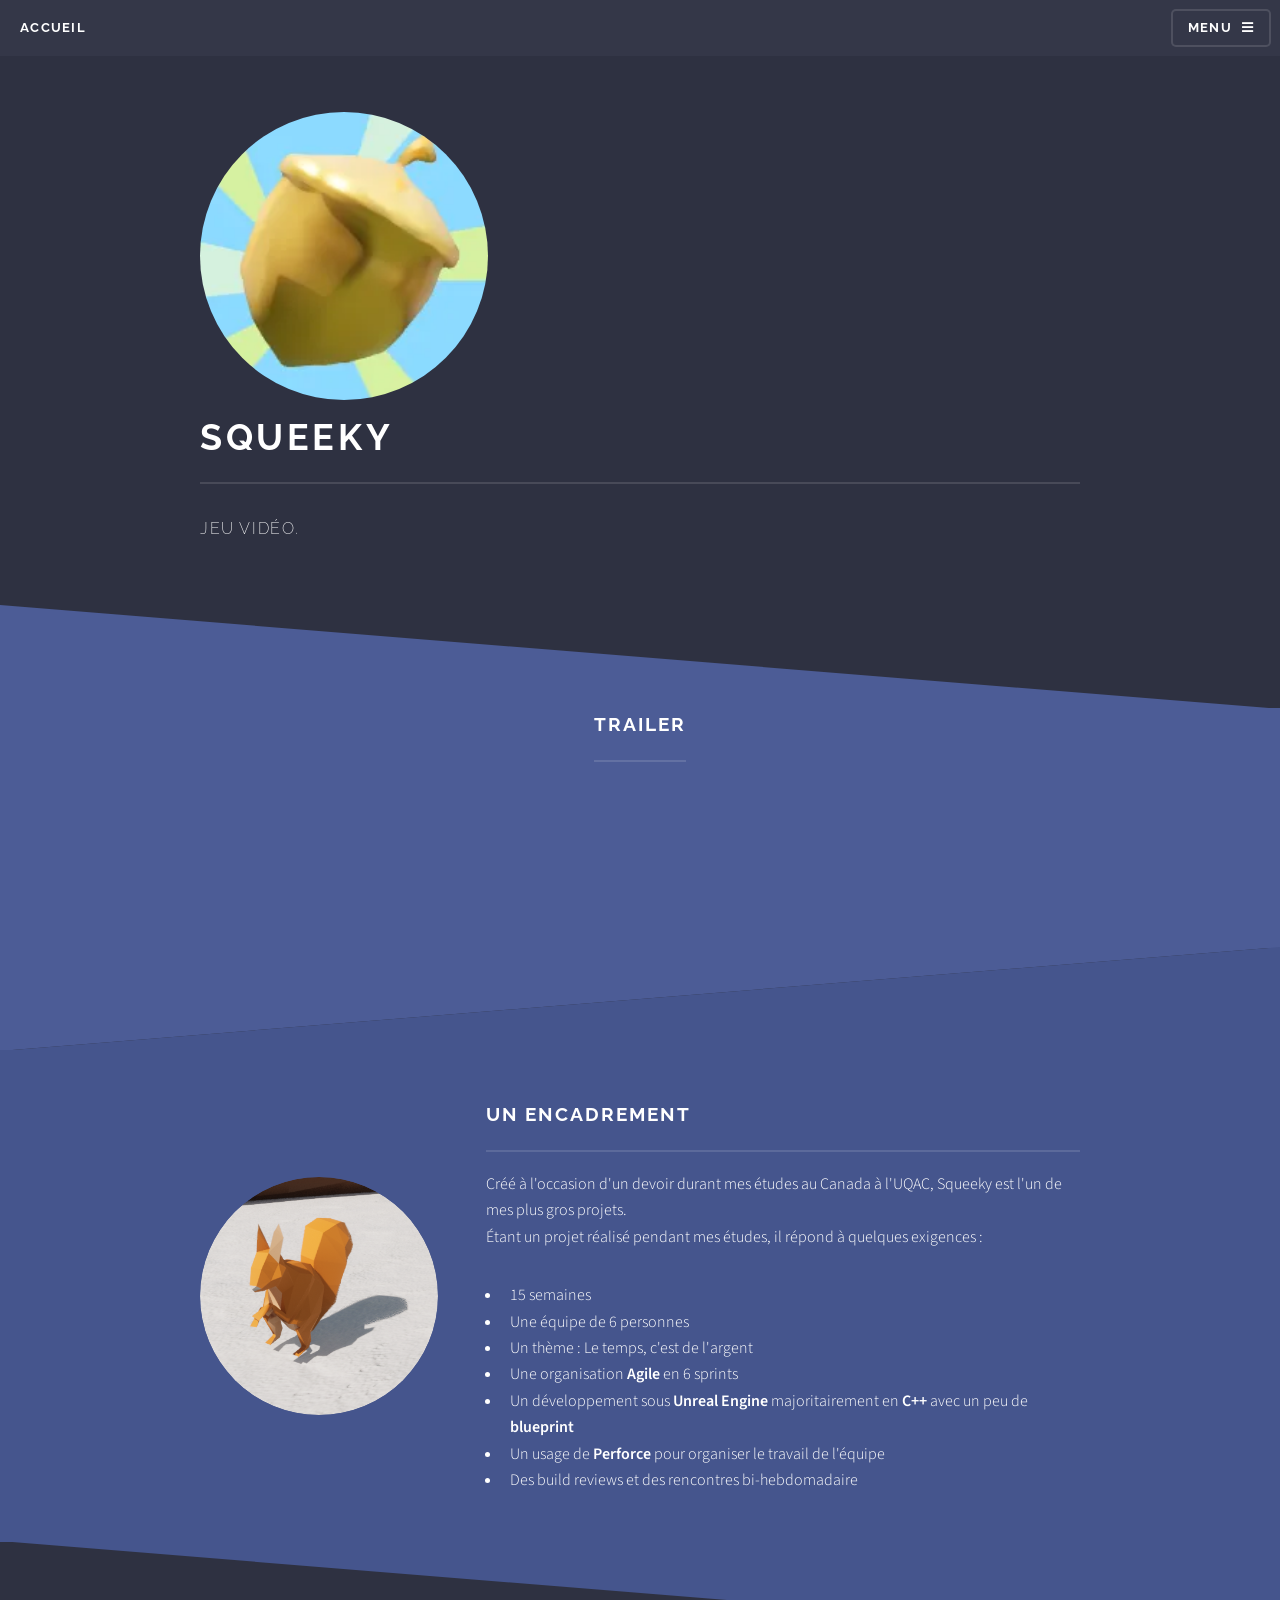
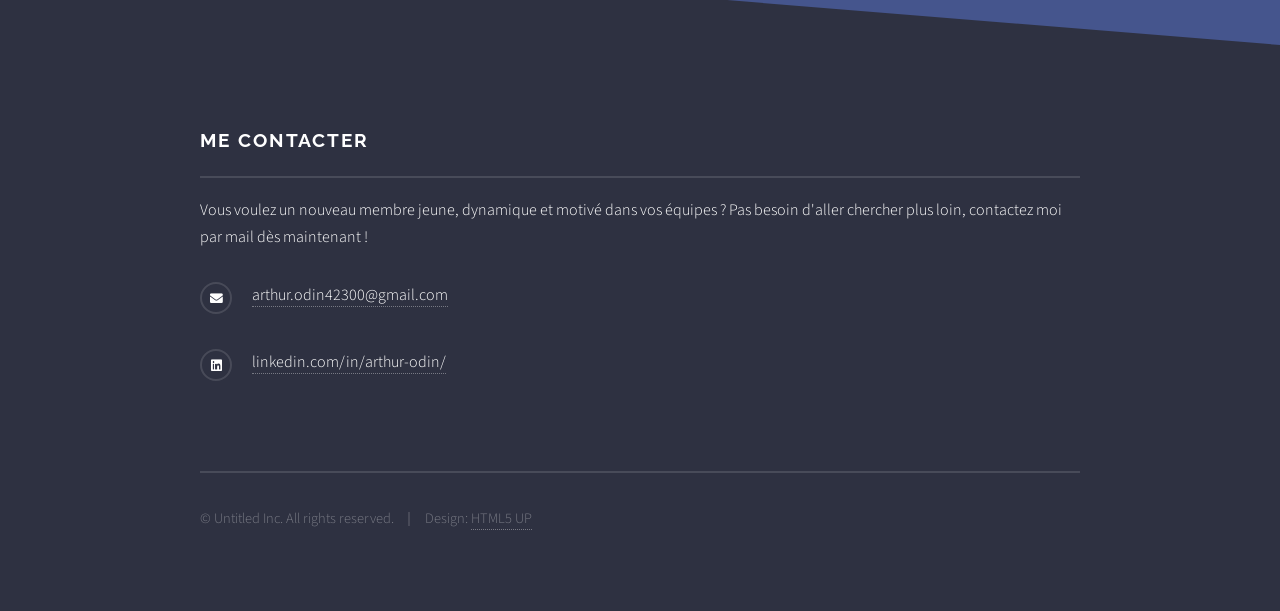
==== commit 8fcfb995: "Update squeeky.html youtube link Trying to fix video by switching to a youtube link instead" ====
--- a/app/squeeky.html
+++ b/app/squeeky.html
@@ -60,9 +60,9 @@
 									<h2 class="major">Trailer</h2>
 								</div>
 								<div style="display: flex; justify-content: center; align-items: center; padding-bottom: 1em">
-									<video controls style="max-width: 1920px; padding: 0 10%">
-										<source src="../images/trailerSqueeky.mp4" type="video/mp4" />
-									</video>
+									<iframe 1920px; padding: 0 10%"
+										<src="https://youtu.be/embed/e3brEZOaWxo">
+									</iframe>
 								</div>
 							</section>
 
@@ -114,4 +114,4 @@
 			<script src="../assets/js/main.js"></script>
 
 	</body>
-</html>+</html>
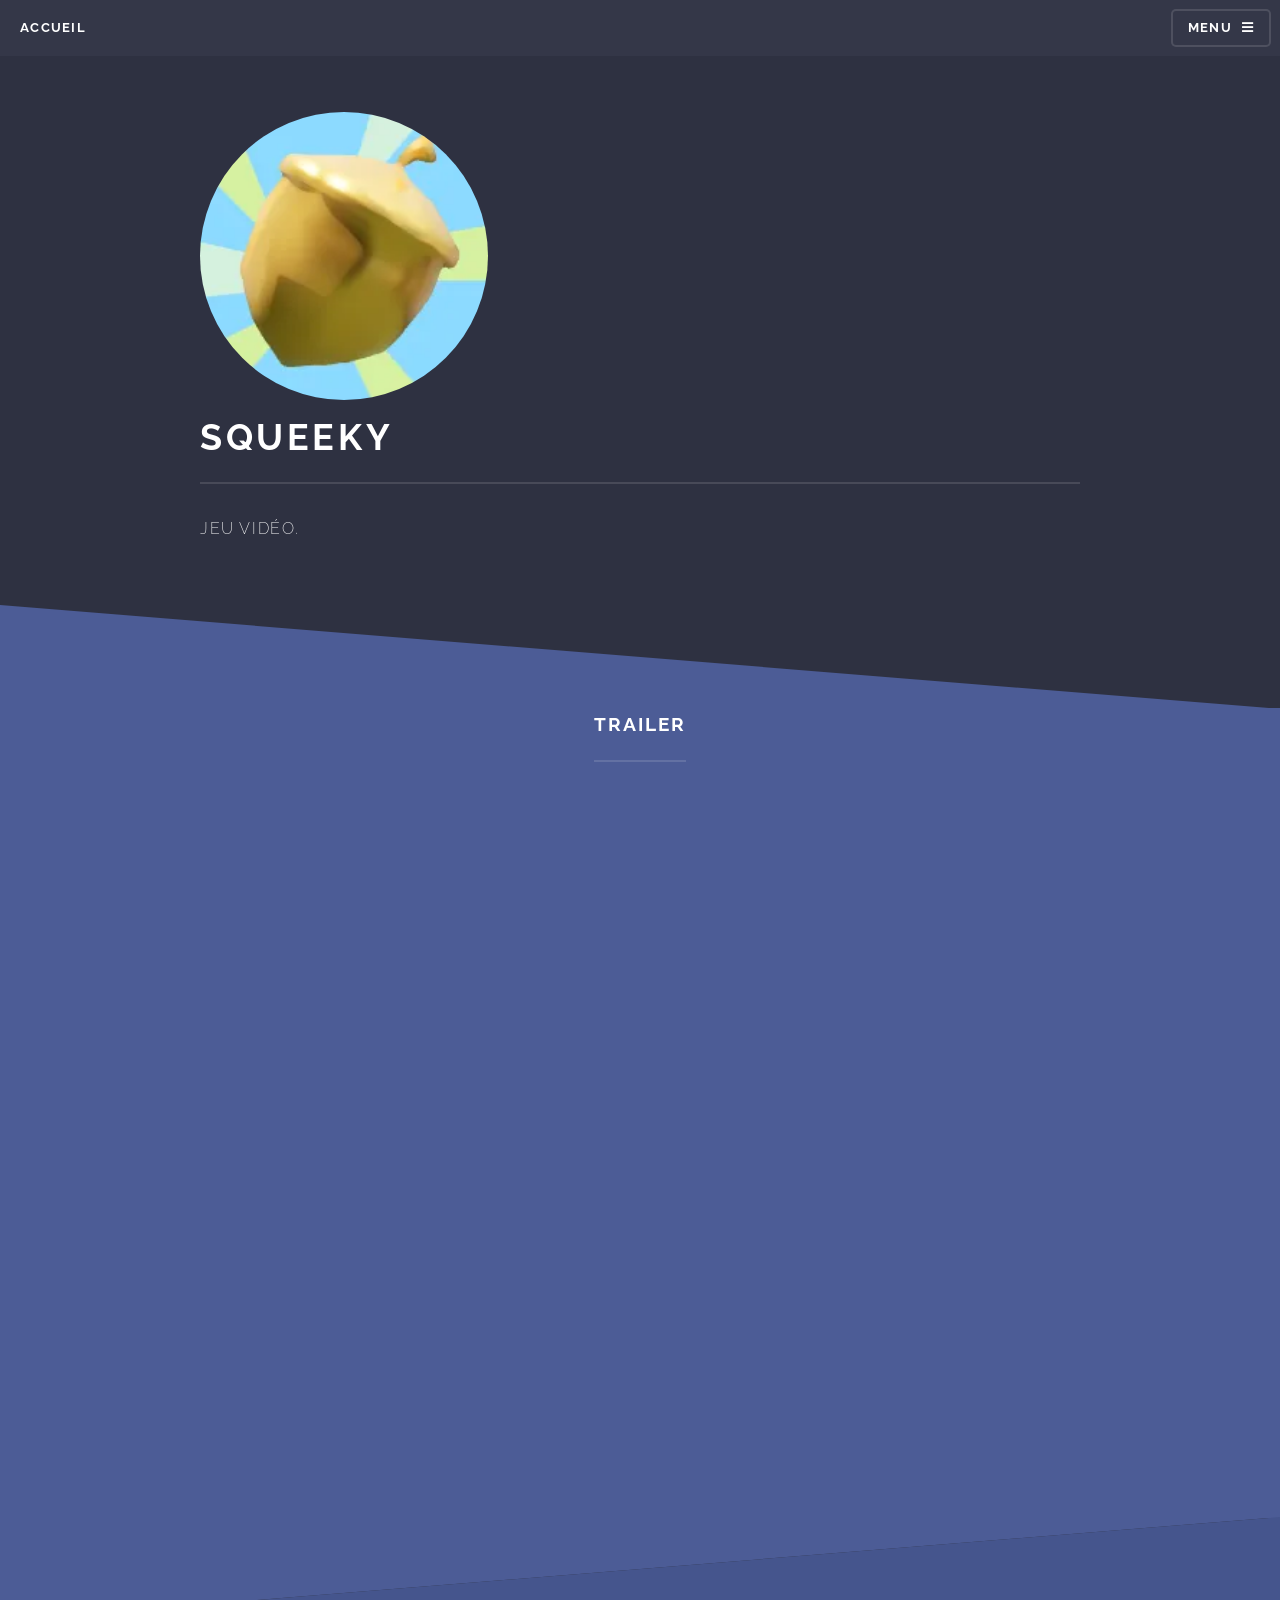
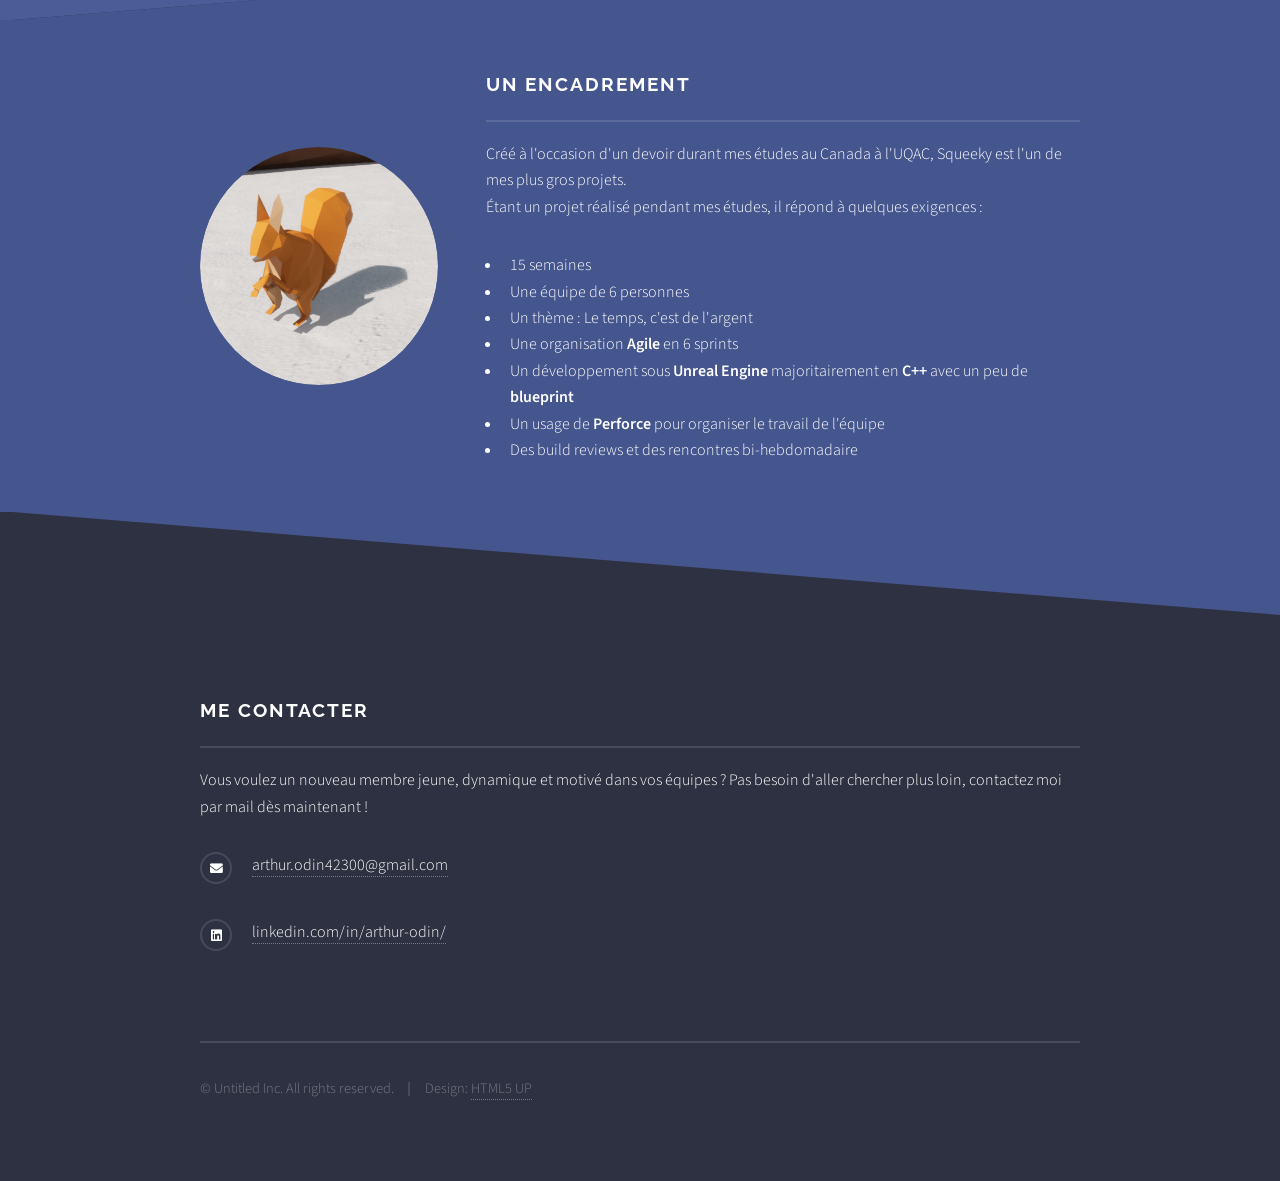
==== commit bb10dba6: "Update squeeky.html fixing youtube embed link (need to make size responsive later)" ====
--- a/app/squeeky.html
+++ b/app/squeeky.html
@@ -60,9 +60,7 @@
 									<h2 class="major">Trailer</h2>
 								</div>
 								<div style="display: flex; justify-content: center; align-items: center; padding-bottom: 1em">
-									<iframe 1920px; padding: 0 10%"
-										<src="https://youtu.be/embed/e3brEZOaWxo">
-									</iframe>
+									<iframe width="1280" height="720" src="https://www.youtube.com/embed/e3brEZOaWxo?si=iwintshk8LP-Btbd" title="YouTube video player" frameborder="0" allow="accelerometer; autoplay; clipboard-write; encrypted-media; gyroscope; picture-in-picture; web-share" referrerpolicy="strict-origin-when-cross-origin" allowfullscreen></iframe>
 								</div>
 							</section>
 
